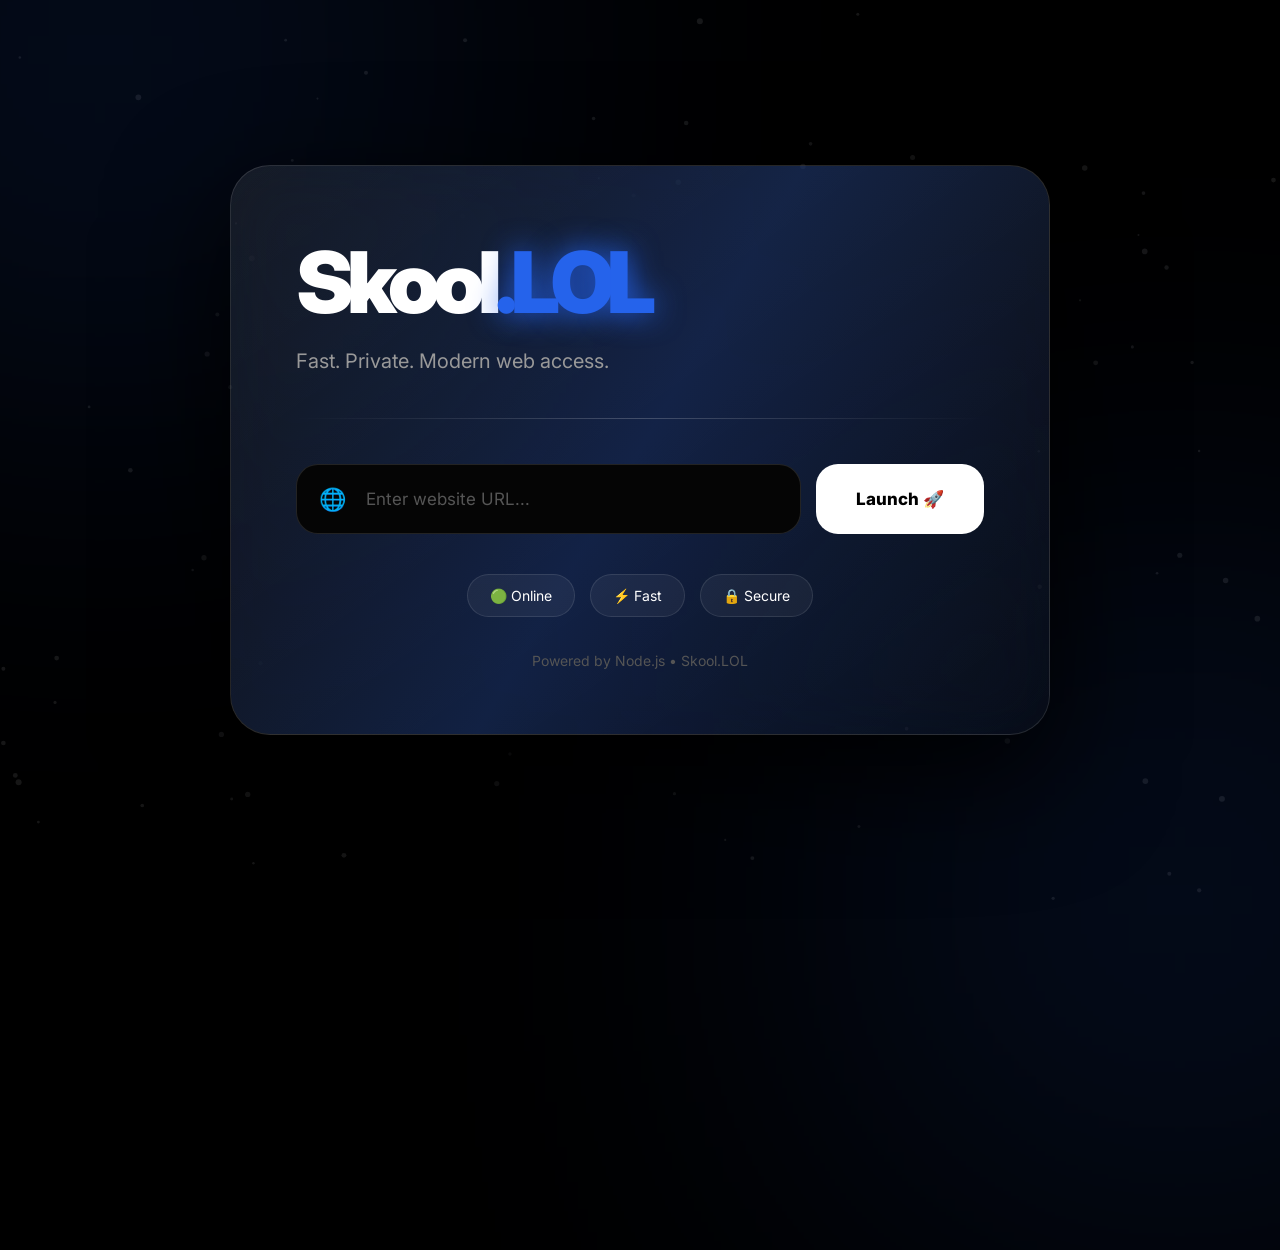
==== public/index.html @ 2834d4ee "Refactor index.html for layout and style enhancements Updated HTML structure, styles, and scripts fo" ====
<!DOCTYPE html>
<html lang="de">

<head>

<meta charset="UTF-8">
<meta name="viewport" content="width=device-width, initial-scale=1.0">

<title>Skool.LOL</title>

<link href="https://fonts.googleapis.com/css2?family=Inter:wght@400;500;600;700;800;900&display=swap" rel="stylesheet">


<style>

*{
margin:0;
padding:0;
box-sizing:border-box;
font-family:Inter,sans-serif;
}


body{

height:100vh;
overflow:hidden;

background:#000;

color:white;

display:flex;
justify-content:center;
align-items:center;

}



/* ==========================
   Loading Screen
========================== */


.loader{

position:fixed;
inset:0;

background:#000;

display:flex;
align-items:center;
justify-content:center;

z-index:100;

animation:hideLoader 1.8s forwards;

}


.loader-logo{

font-size:55px;
font-weight:900;

letter-spacing:-4px;

animation:pulse 1s infinite alternate;

}


.loader-logo span{

color:#2563eb;

}


@keyframes pulse{

from{
opacity:.5;
transform:scale(.95);
}

to{
opacity:1;
transform:scale(1);
}

}


@keyframes hideLoader{

0%,80%{
opacity:1;
}

100%{
opacity:0;
pointer-events:none;
}

}



/* ==========================
 Background
========================== */


canvas{

position:absolute;
inset:0;

opacity:.35;

}



.glow{

position:absolute;

width:700px;
height:700px;

background:#2563eb;

filter:blur(180px);

opacity:.12;

}



.glow.one{

top:-300px;
left:-250px;

}



.glow.two{

bottom:-350px;
right:-250px;

}



/* ==========================
 Card
========================== */


.wrapper{


perspective:1200px;

z-index:5;


}


.card{


width:820px;

max-width:92vw;


padding:65px;


position:relative;


background:

linear-gradient(
145deg,
rgba(255,255,255,.08),
rgba(255,255,255,.025)
);


border-radius:40px;


border:1px solid rgba(255,255,255,.12);


backdrop-filter:blur(35px);


box-shadow:

0 40px 120px rgba(0,0,0,.9);



transition:.15s;


overflow:hidden;


}



.card::before{

content:"";

position:absolute;

inset:-2px;


background:

linear-gradient(
120deg,
transparent,
#2563eb,
transparent
);


opacity:.25;

animation:borderMove 8s linear infinite;


}



.card>*{

position:relative;

z-index:2;

}



@keyframes borderMove{

0%{
transform:translateX(-50%);
}

100%{
transform:translateX(50%);
}

}



/* ==========================
 Logo
========================== */


.logo{


font-size:85px;

font-weight:900;

letter-spacing:-7px;


}


.logo span{

color:#2563eb;

text-shadow:

0 0 30px #2563eb;

}




.subtitle{


margin-top:15px;


font-size:20px;


color:#999;


}
    /* ==========================
 Divider
========================== */


.divider{

height:1px;

margin:45px 0;


background:

linear-gradient(
90deg,
transparent,
rgba(255,255,255,.2),
transparent
);

}



/* ==========================
 Input Area
========================== */


form{

display:flex;

gap:15px;

}



.input-box{


height:70px;

flex:1;


display:flex;

align-items:center;


background:#050505;


border:

1px solid rgba(255,255,255,.12);


border-radius:22px;


transition:.3s;


}



.input-box:hover{

border-color:#2563eb;

box-shadow:

0 0 30px rgba(37,99,235,.15);

}



.icon{

font-size:22px;

margin-left:22px;

}



input{


width:100%;


height:100%;


padding:0 20px;


background:none;


border:none;


outline:none;


font-size:17px;


color:white;


}



input::placeholder{

color:#555;

}





/* ==========================
 Button
========================== */


button{


height:70px;


padding:0 40px;


border-radius:22px;


border:none;


background:white;


color:black;


font-size:17px;


font-weight:800;


cursor:pointer;


position:relative;


overflow:hidden;


transition:.35s;


}



button:hover{


transform:

translateY(-5px);


background:#2563eb;


color:white;


box-shadow:

0 20px 60px rgba(37,99,235,.5);


}



button::after{


content:"";


position:absolute;


top:0;


left:-120%;


height:100%;


width:80%;


background:

linear-gradient(
120deg,
transparent,
rgba(255,255,255,.8),
transparent
);


transition:.6s;


}



button:hover::after{


left:150%;


}



/* ==========================
 Status
========================== */


.status{


display:flex;

justify-content:center;

gap:15px;

margin-top:40px;

flex-wrap:wrap;


}



.status div{


padding:12px 22px;


background:

rgba(255,255,255,.05);


border:

1px solid rgba(255,255,255,.1);


border-radius:50px;


color:#aaa;


font-size:14px;


}



.status span{


color:white;

}



/* Footer */


.footer{


text-align:center;


margin-top:35px;


color:#555;


font-size:14px;


}



/* ==========================
 Mobile
========================== */


@media(max-width:700px){


.card{

padding:40px 25px;

}



.logo{

font-size:55px;

letter-spacing:-4px;

}



form{

flex-direction:column;

}



button{

width:100%;

}


}

</style>


</head>



<body>



<div class="loader">

<div class="loader-logo">

Skool<span>.LOL</span>

</div>

</div>



<canvas id="particles"></canvas>


<div class="glow one"></div>

<div class="glow two"></div>




<div class="wrapper">


<div class="card" id="card">



<div class="logo">

Skool<span>.LOL</span>

</div>


<div class="subtitle">

Fast. Private. Modern web access.

</div>



<div class="divider"></div>




<form id="unblocker-form">


<div class="input-box">


<div class="icon">
🌐
</div>


<input

id="url"

placeholder="Enter website URL..."

autocomplete="off"

>


</div>



<button>

Launch 🚀

</button>


</form>





<div class="status">


<div>
🟢 <span>Online</span>
</div>


<div>
⚡ <span>Fast</span>
</div>


<div>
🔒 <span>Secure</span>
</div>


</div>



<div class="footer">

Powered by Node.js • Skool.LOL

</div>



</div>


</div>





<script>


/* ==========================
 Proxy
========================== */


document
.getElementById("unblocker-form")
.addEventListener("submit",e=>{


e.preventDefault();


let url=document
.getElementById("url")
.value
.trim();



if(!url)return;



if(!url.startsWith("http"))

url="https://"+url;



window.location=

location.protocol+
"//"+
location.host+
"/proxy/"+
url;



});





/* ==========================
 3D Card Motion
========================== */


const card=document.getElementById("card");


document.addEventListener("mousemove",e=>{


let x=

(e.clientX/window.innerWidth-.5)*15;


let y=

(e.clientY/window.innerHeight-.5)*15;



card.style.transform=

`
rotateY(${x}deg)
rotateX(${-y}deg)
`;



});



document.addEventListener("mouseleave",()=>{

card.style.transform="";

});





/* ==========================
 Canvas Particles
========================== */


const canvas=document
.getElementById("particles");


const ctx=canvas.getContext("2d");



let particles=[];



function resize(){

canvas.width=innerWidth;

canvas.height=innerHeight;

}



resize();


window.onresize=resize;



for(let i=0;i<90;i++){


particles.push({

x:Math.random()*canvas.width,

y:Math.random()*canvas.height,

size:Math.random()*2+1,

speed:Math.random()*.5+.1


});


}




function animate(){


ctx.clearRect(
0,
0,
canvas.width,
canvas.height
);



particles.forEach(p=>{


p.y-=p.speed;


if(p.y<0)

p.y=canvas.height;



ctx.beginPath();


ctx.arc(
p.x,
p.y,
p.size,
0,
Math.PI*2
);


ctx.fillStyle=
"rgba(255,255,255,.25)";


ctx.fill();


});



requestAnimationFrame(animate);


}


animate();


</script>


</body>

</html>
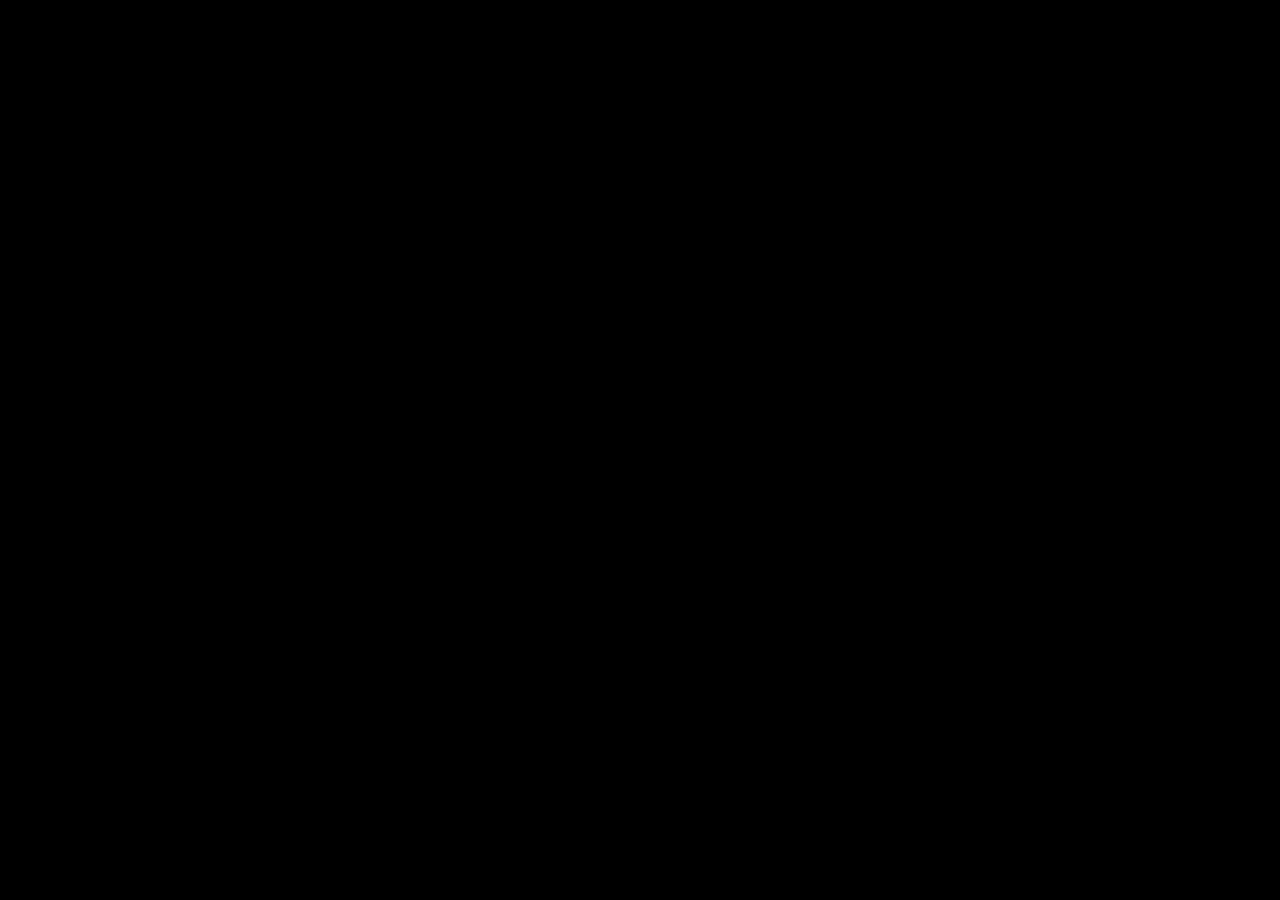
==== commit d1c331e6: "Update index.html" ====
--- a/public/index.html
+++ b/public/index.html
@@ -21,181 +21,376 @@
 }
 
 
+:root{
+
+--blue:#2563eb;
+--dark:#000;
+
+}
+
+
+
 body{
 
 height:100vh;
+
 overflow:hidden;
 
 background:#000;
 
 color:white;
 
+}
+
+
+
+/* ==========================
+   LOADER
+========================== */
+
+
+.loader{
+
+position:fixed;
+
+inset:0;
+
+background:#000;
+
 display:flex;
+
 justify-content:center;
+
 align-items:center;
 
-}
+z-index:999;
+
+
+}
+
+
+
+.loader-content{
+
+text-align:center;
+
+}
+
+
+
+.loader-logo{
+
+
+font-size:70px;
+
+font-weight:900;
+
+letter-spacing:-6px;
+
+
+animation:logoPulse 2s infinite;
+
+
+}
+
+
+
+.loader-logo span{
+
+color:var(--blue);
+
+}
+
+
+
+@keyframes logoPulse{
+
+
+0%,100%{
+
+transform:scale(1);
+
+text-shadow:0 0 20px transparent;
+
+}
+
+
+50%{
+
+transform:scale(1.05);
+
+text-shadow:0 0 60px var(--blue);
+
+}
+
+
+}
+
+
+
+.loader-ring{
+
+
+width:140px;
+
+height:140px;
+
+margin:40px auto;
+
+
+border-radius:50%;
+
+
+border:
+
+2px solid rgba(255,255,255,.1);
+
+
+
+border-top-color:var(--blue);
+
+
+
+animation:
+
+spin 1s linear infinite;
+
+
+
+}
+
+
+
+@keyframes spin{
+
+to{
+
+transform:rotate(360deg);
+
+}
+
+}
+
+
+
+.loader-text{
+
+
+color:#777;
+
+font-size:14px;
+
+letter-spacing:2px;
+
+
+}
+
+
+
+.loading-lines{
+
+
+margin-top:20px;
+
+font-size:13px;
+
+color:#555;
+
+
+}
+
+
+
+.loading-lines div{
+
+
+opacity:0;
+
+animation:
+
+showLine .4s forwards;
+
+
+}
+
+
+
+.loading-lines div:nth-child(1){
+
+animation-delay:.5s;
+
+}
+
+
+.loading-lines div:nth-child(2){
+
+animation-delay:1s;
+
+}
+
+
+.loading-lines div:nth-child(3){
+
+animation-delay:1.5s;
+
+}
+
+
+
+@keyframes showLine{
+
+to{
+
+opacity:1;
+
+}
+
+}
+
+
 
 
 
 /* ==========================
-   Loading Screen
+BACKGROUND
 ========================== */
 
 
-.loader{
+#particles{
 
 position:fixed;
+
 inset:0;
 
-background:#000;
+}
+
+
+
+.background-glow{
+
+
+position:absolute;
+
+
+width:700px;
+
+height:700px;
+
+
+border-radius:50%;
+
+
+background:var(--blue);
+
+
+filter:blur(220px);
+
+
+opacity:.12;
+
+
+}
+
+
+
+.glow-left{
+
+top:-300px;
+
+left:-300px;
+
+}
+
+
+
+.glow-right{
+
+bottom:-300px;
+
+right:-300px;
+
+}
+
+
+
+.grid{
+
+
+position:absolute;
+
+inset:0;
+
+
+background-image:
+
+linear-gradient(
+rgba(255,255,255,.025) 1px,
+transparent 1px
+),
+
+
+linear-gradient(
+90deg,
+rgba(255,255,255,.025) 1px,
+transparent 1px
+);
+
+
+
+background-size:60px 60px;
+
+
+mask-image:
+
+linear-gradient(
+transparent,
+black,
+transparent
+);
+
+
+}
+   /* ==========================
+   MAIN APP
+========================== */
+
+
+.app{
+
+position:relative;
+
+z-index:5;
+
+height:100vh;
 
 display:flex;
+
+justify-content:center;
+
 align-items:center;
-justify-content:center;
-
-z-index:100;
-
-animation:hideLoader 1.8s forwards;
-
-}
-
-
-.loader-logo{
-
-font-size:55px;
-font-weight:900;
-
-letter-spacing:-4px;
-
-animation:pulse 1s infinite alternate;
-
-}
-
-
-.loader-logo span{
-
-color:#2563eb;
-
-}
-
-
-@keyframes pulse{
-
-from{
-opacity:.5;
-transform:scale(.95);
-}
-
-to{
-opacity:1;
-transform:scale(1);
-}
-
-}
-
-
-@keyframes hideLoader{
-
-0%,80%{
-opacity:1;
-}
-
-100%{
-opacity:0;
-pointer-events:none;
-}
-
-}
-
-
-
-/* ==========================
- Background
-========================== */
-
-
-canvas{
-
-position:absolute;
-inset:0;
-
-opacity:.35;
-
-}
-
-
-
-.glow{
-
-position:absolute;
-
-width:700px;
-height:700px;
-
-background:#2563eb;
-
-filter:blur(180px);
-
-opacity:.12;
-
-}
-
-
-
-.glow.one{
-
-top:-300px;
-left:-250px;
-
-}
-
-
-
-.glow.two{
-
-bottom:-350px;
-right:-250px;
-
-}
-
-
-
-/* ==========================
- Card
-========================== */
-
-
-.wrapper{
-
 
 perspective:1200px;
 
-z-index:5;
-
-
-}
+}
+
 
 
 .card{
 
 
-width:820px;
-
-max-width:92vw;
-
-
-padding:65px;
-
-
-position:relative;
+width:850px;
+
+max-width:92%;
+
+
+padding:70px;
 
 
 background:
 
 linear-gradient(
 145deg,
-rgba(255,255,255,.08),
+rgba(255,255,255,.09),
 rgba(255,255,255,.025)
 );
 
@@ -203,7 +398,10 @@
 border-radius:40px;
 
 
-border:1px solid rgba(255,255,255,.12);
+border:
+
+1px solid rgba(255,255,255,.12);
+
 
 
 backdrop-filter:blur(35px);
@@ -211,27 +409,73 @@
 
 box-shadow:
 
-0 40px 120px rgba(0,0,0,.9);
-
-
-
-transition:.15s;
+
+0 50px 150px rgba(0,0,0,.9),
+
+
+0 0 100px rgba(37,99,235,.12);
+
+
+
+transform-style:preserve-3d;
+
+
+transition:.15s ease;
+
 
 
 overflow:hidden;
 
 
-}
-
+animation:
+
+cardShow 1s ease;
+
+
+}
+
+
+
+@keyframes cardShow{
+
+from{
+
+opacity:0;
+
+transform:
+
+translateY(40px)
+scale(.95);
+
+}
+
+to{
+
+opacity:1;
+
+transform:none;
+
+}
+
+}
+
+
+
+
+/* Animated border */
 
 
 .card::before{
 
+
 content:"";
 
+
 position:absolute;
 
+
 inset:-2px;
+
 
 
 background:
@@ -244,16 +488,42 @@
 );
 
 
+
 opacity:.25;
 
-animation:borderMove 8s linear infinite;
-
-
-}
-
-
-
-.card>*{
+
+animation:
+
+borderFlow 6s linear infinite;
+
+
+
+}
+
+
+
+@keyframes borderFlow{
+
+
+from{
+
+transform:translateX(-60%);
+
+}
+
+
+to{
+
+transform:translateX(60%);
+
+}
+
+
+}
+
+
+
+.card > *{
 
 position:relative;
 
@@ -263,45 +533,38 @@
 
 
 
-@keyframes borderMove{
-
-0%{
-transform:translateX(-50%);
-}
-
-100%{
-transform:translateX(50%);
-}
-
-}
-
-
-
-/* ==========================
- Logo
-========================== */
+
+/* LOGO */
 
 
 .logo{
 
 
-font-size:85px;
+font-size:90px;
+
 
 font-weight:900;
 
-letter-spacing:-7px;
-
-
-}
+
+letter-spacing:-8px;
+
+
+
+}
+
 
 
 .logo span{
 
+
 color:#2563eb;
 
+
 text-shadow:
 
-0 0 30px #2563eb;
+
+0 0 35px #2563eb;
+
 
 }
 
@@ -311,24 +574,27 @@
 .subtitle{
 
 
-margin-top:15px;
-
-
-font-size:20px;
-
-
-color:#999;
-
-
-}
-    /* ==========================
- Divider
-========================== */
+margin-top:20px;
+
+
+font-size:21px;
+
+
+color:#888;
+
+
+}
+
+
+
+/* Divider */
 
 
 .divider{
 
+
 height:1px;
+
 
 margin:45px 0;
 
@@ -342,29 +608,30 @@
 transparent
 );
 
-}
-
-
-
-/* ==========================
- Input Area
-========================== */
+
+}
+
+
+
+/* INPUT */
 
 
 form{
 
+
 display:flex;
 
 gap:15px;
 
-}
-
-
-
-.input-box{
-
-
-height:70px;
+
+}
+
+
+
+.input-container{
+
+
+height:75px;
 
 flex:1;
 
@@ -374,41 +641,51 @@
 align-items:center;
 
 
+
 background:#050505;
 
 
+
 border:
 
 1px solid rgba(255,255,255,.12);
 
 
-border-radius:22px;
-
-
-transition:.3s;
-
-
-}
-
-
-
-.input-box:hover{
+
+border-radius:24px;
+
+
+
+transition:.35s;
+
+
+}
+
+
+
+.input-container:focus-within{
+
 
 border-color:#2563eb;
 
+
 box-shadow:
 
-0 0 30px rgba(37,99,235,.15);
-
-}
-
-
-
-.icon{
-
-font-size:22px;
-
-margin-left:22px;
+
+0 0 35px rgba(37,99,235,.25);
+
+
+}
+
+
+
+.input-icon{
+
+
+font-size:24px;
+
+margin-left:25px;
+
 
 }
 
@@ -417,137 +694,139 @@
 input{
 
 
+height:100%;
+
+
 width:100%;
 
 
+padding:0 20px;
+
+
+
+background:none;
+
+
+border:none;
+
+
+outline:none;
+
+
+color:white;
+
+
+font-size:17px;
+
+
+}
+
+
+
+input::placeholder{
+
+color:#555;
+
+}
+
+
+
+
+
+/* BUTTON */
+
+
+button{
+
+
+height:75px;
+
+
+padding:0 45px;
+
+
+border-radius:24px;
+
+
+border:none;
+
+
+
+background:white;
+
+
+color:#000;
+
+
+font-size:17px;
+
+
+font-weight:800;
+
+
+
+cursor:pointer;
+
+
+transition:.35s;
+
+
+position:relative;
+
+
+overflow:hidden;
+
+
+}
+
+
+
+button:hover{
+
+
+background:#2563eb;
+
+
+color:white;
+
+
+transform:translateY(-5px);
+
+
+
+box-shadow:
+
+
+0 20px 60px rgba(37,99,235,.5);
+
+
+}
+
+
+
+button::before{
+
+
+content:"";
+
+
+position:absolute;
+
+
+width:100%;
+
+
 height:100%;
 
 
-padding:0 20px;
-
-
-background:none;
-
-
-border:none;
-
-
-outline:none;
-
-
-font-size:17px;
-
-
-color:white;
-
-
-}
-
-
-
-input::placeholder{
-
-color:#555;
-
-}
-
-
-
-
-
-/* ==========================
- Button
-========================== */
-
-
-button{
-
-
-height:70px;
-
-
-padding:0 40px;
-
-
-border-radius:22px;
-
-
-border:none;
-
-
-background:white;
-
-
-color:black;
-
-
-font-size:17px;
-
-
-font-weight:800;
-
-
-cursor:pointer;
-
-
-position:relative;
-
-
-overflow:hidden;
-
-
-transition:.35s;
-
-
-}
-
-
-
-button:hover{
-
-
-transform:
-
-translateY(-5px);
-
-
-background:#2563eb;
-
-
-color:white;
-
-
-box-shadow:
-
-0 20px 60px rgba(37,99,235,.5);
-
-
-}
-
-
-
-button::after{
-
-
-content:"";
-
-
-position:absolute;
+left:-120%;
 
 
 top:0;
 
 
-left:-120%;
-
-
-height:100%;
-
-
-width:80%;
-
-
 background:
+
 
 linear-gradient(
 120deg,
@@ -557,6 +836,7 @@
 );
 
 
+
 transition:.6s;
 
 
@@ -564,320 +844,268 @@
 
 
 
-button:hover::after{
-
-
-left:150%;
-
-
-}
-
+button:hover::before{
+
+
+left:120%;
+
+
+}
+
+
+
+
+
+/* STATUS */
+
+
+.status{
+
+
+display:flex;
+
+
+justify-content:center;
+
+
+gap:15px;
+
+
+margin-top:45px;
+
+
+flex-wrap:wrap;
+
+
+}
+
+
+
+.status-box{
+
+
+padding:12px 22px;
+
+
+border-radius:50px;
+
+
+background:
+
+rgba(255,255,255,.05);
+
+
+
+border:
+
+1px solid rgba(255,255,255,.1);
+
+
+
+color:#aaa;
+
+
+font-size:14px;
+
+
+animation:
+
+statusPulse 3s infinite;
+
+
+}
+
+
+
+@keyframes statusPulse{
+
+
+50%{
+
+border-color:rgba(37,99,235,.5);
+
+}
+
+
+}
+
+
+
+
+.footer{
+
+
+margin-top:40px;
+
+
+color:#555;
+
+
+font-size:14px;
+
+
+text-align:center;
+
+
+}
+
+
+
+
+@media(max-width:700px){
+
+
+.card{
+
+padding:40px 25px;
+
+}
+
+
+.logo{
+
+font-size:55px;
+
+letter-spacing:-4px;
+
+}
+
+
+
+form{
+
+flex-direction:column;
+
+}
+
+
+
+button{
+
+width:100%;
+
+}
+
+
+}
+   <script>
 
 
 /* ==========================
- Status
+   LOADER SYSTEM
 ========================== */
 
 
-.status{
-
-
-display:flex;
-
-justify-content:center;
-
-gap:15px;
-
-margin-top:40px;
-
-flex-wrap:wrap;
-
-
-}
-
-
-
-.status div{
-
-
-padding:12px 22px;
-
-
-background:
-
-rgba(255,255,255,.05);
-
-
-border:
-
-1px solid rgba(255,255,255,.1);
-
-
-border-radius:50px;
-
-
-color:#aaa;
-
-
-font-size:14px;
-
-
-}
-
-
-
-.status span{
-
-
-color:white;
-
-}
-
-
-
-/* Footer */
-
-
-.footer{
-
-
-text-align:center;
-
-
-margin-top:35px;
-
-
-color:#555;
-
-
-font-size:14px;
-
-
-}
+window.addEventListener("load",()=>{
+
+
+setTimeout(()=>{
+
+
+document.querySelector(".loader").style.opacity="0";
+
+
+setTimeout(()=>{
+
+document.querySelector(".loader").remove();
+
+},800);
+
+
+
+},2500);
+
+
+
+});
+
+
 
 
 
 /* ==========================
- Mobile
+   MOUSE LIGHT
 ========================== */
 
 
-@media(max-width:700px){
-
-
-.card{
-
-padding:40px 25px;
-
-}
-
-
-
-.logo{
-
-font-size:55px;
-
-letter-spacing:-4px;
-
-}
-
-
-
-form{
-
-flex-direction:column;
-
-}
-
-
-
-button{
-
-width:100%;
-
-}
-
-
-}
-
-</style>
-
-
-</head>
-
-
-
-<body>
-
-
-
-<div class="loader">
-
-<div class="loader-logo">
-
-Skool<span>.LOL</span>
-
-</div>
-
-</div>
-
-
-
-<canvas id="particles"></canvas>
-
-
-<div class="glow one"></div>
-
-<div class="glow two"></div>
-
-
-
-
-<div class="wrapper">
-
-
-<div class="card" id="card">
-
-
-
-<div class="logo">
-
-Skool<span>.LOL</span>
-
-</div>
-
-
-<div class="subtitle">
-
-Fast. Private. Modern web access.
-
-</div>
-
-
-
-<div class="divider"></div>
-
-
-
-
-<form id="unblocker-form">
-
-
-<div class="input-box">
-
-
-<div class="icon">
-🌐
-</div>
-
-
-<input
-
-id="url"
-
-placeholder="Enter website URL..."
-
-autocomplete="off"
-
->
-
-
-</div>
-
-
-
-<button>
-
-Launch 🚀
-
-</button>
-
-
-</form>
-
-
-
-
-
-<div class="status">
-
-
-<div>
-🟢 <span>Online</span>
-</div>
-
-
-<div>
-⚡ <span>Fast</span>
-</div>
-
-
-<div>
-🔒 <span>Secure</span>
-</div>
-
-
-</div>
-
-
-
-<div class="footer">
-
-Powered by Node.js • Skool.LOL
-
-</div>
-
-
-
-</div>
-
-
-</div>
-
-
-
-
-
-<script>
+const mouseGlow=document.createElement("div");
+
+
+mouseGlow.style.position="fixed";
+
+mouseGlow.style.width="300px";
+
+mouseGlow.style.height="300px";
+
+mouseGlow.style.borderRadius="50%";
+
+mouseGlow.style.pointerEvents="none";
+
+mouseGlow.style.background="#2563eb";
+
+mouseGlow.style.opacity=".08";
+
+mouseGlow.style.filter="blur(100px)";
+
+mouseGlow.style.zIndex="1";
+
+
+
+document.body.appendChild(mouseGlow);
+
+
+
+document.addEventListener("mousemove",(e)=>{
+
+
+mouseGlow.style.left=
+
+e.clientX-150+"px";
+
+
+mouseGlow.style.top=
+
+e.clientY-150+"px";
+
+
+});
+
+
+
 
 
 /* ==========================
- Proxy
+   3D CARD EFFECT
 ========================== */
 
 
-document
-.getElementById("unblocker-form")
-.addEventListener("submit",e=>{
-
-
-e.preventDefault();
-
-
-let url=document
-.getElementById("url")
-.value
-.trim();
-
-
-
-if(!url)return;
-
-
-
-if(!url.startsWith("http"))
-
-url="https://"+url;
-
-
-
-window.location=
-
-location.protocol+
-"//"+
-location.host+
-"/proxy/"+
-url;
+const card=document.querySelector(".card");
+
+
+
+document.addEventListener("mousemove",(e)=>{
+
+
+let x=
+
+(e.clientX/window.innerWidth-.5)*15;
+
+
+let y=
+
+(e.clientY/window.innerHeight-.5)*15;
+
+
+
+card.style.transform=
+
+`
+
+rotateX(${-y}deg)
+
+rotateY(${x}deg)
+
+`;
 
 
 
@@ -885,61 +1113,26 @@
 
 
 
+document.addEventListener("mouseleave",()=>{
+
+
+card.style.transform="";
+
+
+});
+
+
+
+
+
 
 
 /* ==========================
- 3D Card Motion
+   CANVAS PARTICLES
 ========================== */
 
 
-const card=document.getElementById("card");
-
-
-document.addEventListener("mousemove",e=>{
-
-
-let x=
-
-(e.clientX/window.innerWidth-.5)*15;
-
-
-let y=
-
-(e.clientY/window.innerHeight-.5)*15;
-
-
-
-card.style.transform=
-
-`
-rotateY(${x}deg)
-rotateX(${-y}deg)
-`;
-
-
-
-});
-
-
-
-document.addEventListener("mouseleave",()=>{
-
-card.style.transform="";
-
-});
-
-
-
-
-
-/* ==========================
- Canvas Particles
-========================== */
-
-
-const canvas=document
-.getElementById("particles");
-
+const canvas=document.getElementById("particles");
 
 const ctx=canvas.getContext("2d");
 
@@ -951,9 +1144,11 @@
 
 function resize(){
 
-canvas.width=innerWidth;
-
-canvas.height=innerHeight;
+
+canvas.width=window.innerWidth;
+
+canvas.height=window.innerHeight;
+
 
 }
 
@@ -962,33 +1157,101 @@
 resize();
 
 
-window.onresize=resize;
-
-
-
-for(let i=0;i<90;i++){
-
-
-particles.push({
-
-x:Math.random()*canvas.width,
-
-y:Math.random()*canvas.height,
-
-size:Math.random()*2+1,
-
-speed:Math.random()*.5+.1
-
-
-});
-
-
-}
-
-
-
-
-function animate(){
+window.addEventListener(
+"resize",
+resize
+);
+
+
+
+
+class Particle{
+
+
+constructor(){
+
+
+this.x=Math.random()*canvas.width;
+
+this.y=Math.random()*canvas.height;
+
+
+this.size=Math.random()*2+0.5;
+
+
+this.speed=Math.random()*0.5+0.1;
+
+
+
+}
+
+
+update(){
+
+
+this.y-=this.speed;
+
+
+
+if(this.y<0){
+
+
+this.y=canvas.height;
+
+
+this.x=Math.random()*canvas.width;
+
+
+}
+
+
+}
+
+
+
+draw(){
+
+
+ctx.beginPath();
+
+
+ctx.arc(
+this.x,
+this.y,
+this.size,
+0,
+Math.PI*2
+);
+
+
+ctx.fillStyle=
+"rgba(255,255,255,.25)";
+
+
+ctx.fill();
+
+
+
+}
+
+
+}
+
+
+
+for(let i=0;i<150;i++){
+
+particles.push(
+new Particle()
+);
+
+}
+
+
+
+
+
+function particleLoop(){
 
 
 ctx.clearRect(
@@ -1003,45 +1266,129 @@
 particles.forEach(p=>{
 
 
-p.y-=p.speed;
-
-
-if(p.y<0)
-
-p.y=canvas.height;
-
-
-
-ctx.beginPath();
-
-
-ctx.arc(
-p.x,
-p.y,
-p.size,
-0,
-Math.PI*2
+p.update();
+
+p.draw();
+
+
+
+});
+
+
+
+requestAnimationFrame(
+particleLoop
 );
 
 
-ctx.fillStyle=
-"rgba(255,255,255,.25)";
-
-
-ctx.fill();
-
-
-});
-
-
-
-requestAnimationFrame(animate);
-
-
-}
-
-
-animate();
+}
+
+
+particleLoop();
+
+
+
+
+
+
+
+/* ==========================
+   PROXY LAUNCH
+========================== */
+
+
+const form=document
+.getElementById(
+"unblocker-form"
+);
+
+
+
+form.addEventListener(
+"submit",
+(e)=>{
+
+
+e.preventDefault();
+
+
+
+let url=document
+.getElementById("url")
+.value
+.trim();
+
+
+
+if(!url)
+return;
+
+
+
+
+if(!url.startsWith("http"))
+
+url="https://"+url;
+
+
+
+
+
+const button=
+form.querySelector("button");
+
+
+
+button.innerHTML=
+"Connecting... ⚡";
+
+
+
+button.disabled=true;
+
+
+
+
+setTimeout(()=>{
+
+
+button.innerHTML=
+"Launching 🚀";
+
+
+
+},900);
+
+
+
+
+
+setTimeout(()=>{
+
+
+window.location=
+
+location.protocol+
+
+"//"+
+
+location.host+
+
+"/proxy/"+
+url;
+
+
+
+},1600);
+
+
+
+}
+
+);
+
+
+
 
 
 </script>
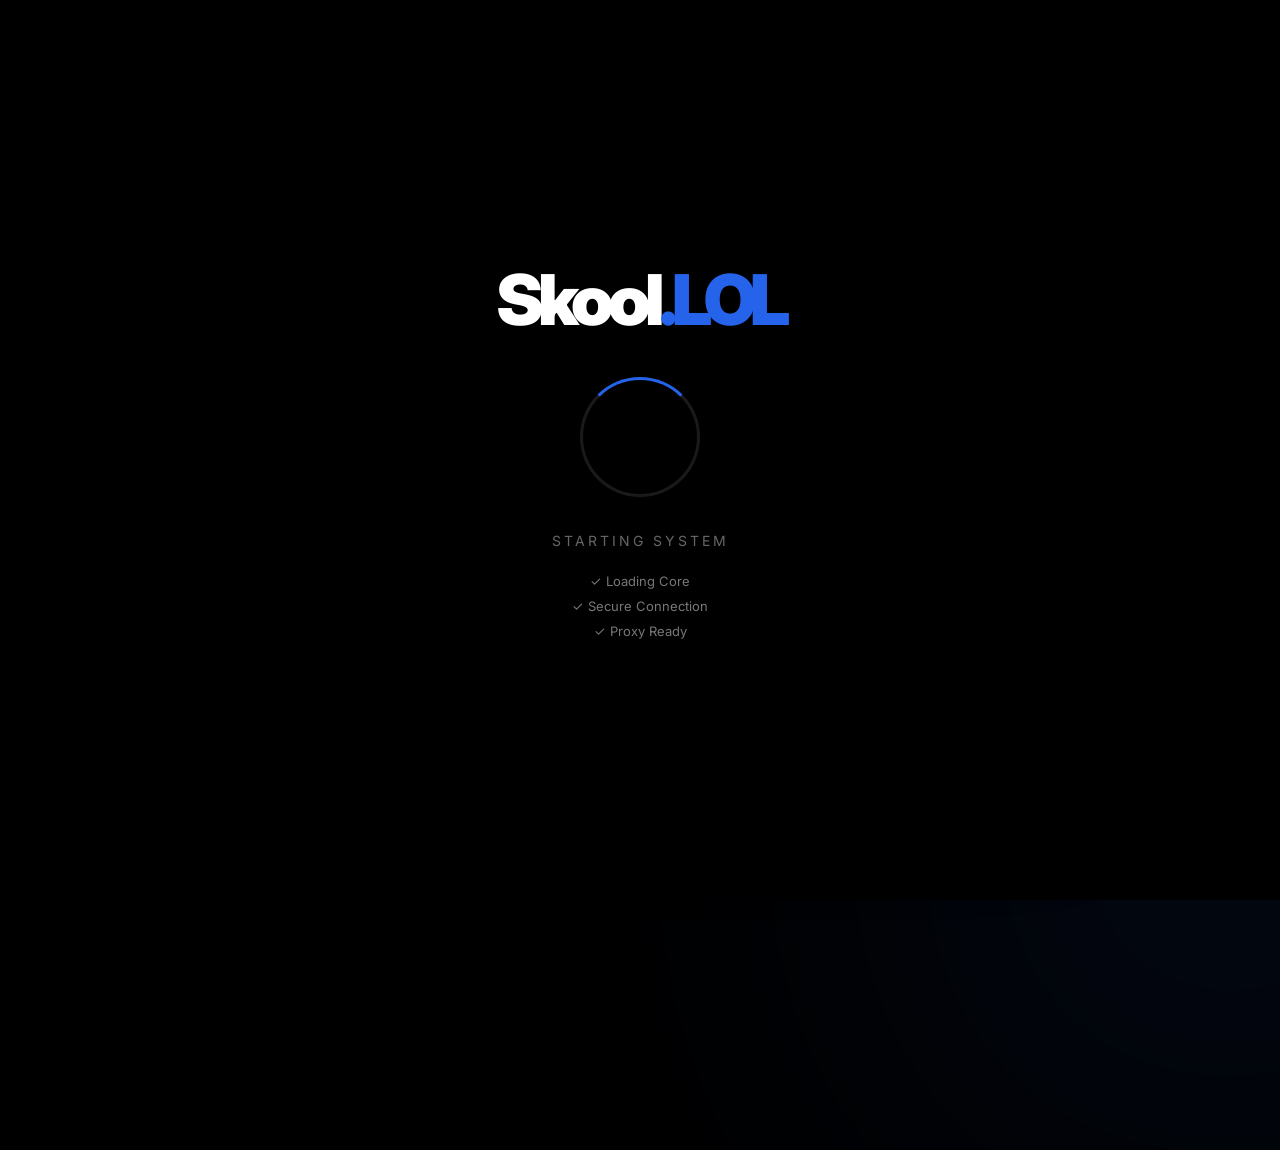
==== commit 4b1be09a: "Refactor styles and loader animations in index.html Refactor styles and animations for loader and ap" ====
--- a/public/index.html
+++ b/public/index.html
@@ -17,23 +17,18 @@
 margin:0;
 padding:0;
 box-sizing:border-box;
-font-family:Inter,sans-serif;
+font-family:Inter,Arial,sans-serif;
 }
 
 
 :root{
-
 --blue:#2563eb;
---dark:#000;
-
-}
-
+}
 
 
 body{
 
 height:100vh;
-
 overflow:hidden;
 
 background:#000;
@@ -43,56 +38,47 @@
 }
 
 
-
-/* ==========================
-   LOADER
-========================== */
+/* ==================
+LOADER
+================== */
 
 
 .loader{
 
 position:fixed;
-
 inset:0;
 
 background:#000;
 
 display:flex;
-
+align-items:center;
 justify-content:center;
 
-align-items:center;
-
-z-index:999;
-
-
-}
-
-
-
-.loader-content{
+z-index:9999;
+
+transition:opacity .8s ease;
+
+}
+
+
+.loader-box{
 
 text-align:center;
 
 }
 
 
-
 .loader-logo{
 
-
 font-size:70px;
 
 font-weight:900;
 
 letter-spacing:-6px;
 
-
-animation:logoPulse 2s infinite;
-
-
-}
-
+animation:pulse 1.5s infinite;
+
+}
 
 
 .loader-logo span{
@@ -102,224 +88,166 @@
 }
 
 
-
-@keyframes logoPulse{
-
-
-0%,100%{
-
-transform:scale(1);
-
-text-shadow:0 0 20px transparent;
-
-}
-
+.loader-ring{
+
+width:120px;
+height:120px;
+
+border-radius:50%;
+
+border:3px solid rgba(255,255,255,.1);
+
+border-top-color:var(--blue);
+
+margin:35px auto;
+
+animation:spin 1s linear infinite;
+
+}
+
+
+.loader-text{
+
+font-size:14px;
+
+color:#666;
+
+letter-spacing:3px;
+
+}
+
+
+
+.boot{
+
+margin-top:20px;
+
+font-size:13px;
+
+color:#444;
+
+line-height:25px;
+
+}
+
+
+.boot div{
+
+opacity:0;
+
+animation:boot .5s forwards;
+
+}
+
+
+.boot div:nth-child(1){
+animation-delay:.5s;
+}
+
+
+.boot div:nth-child(2){
+animation-delay:1s;
+}
+
+
+.boot div:nth-child(3){
+animation-delay:1.5s;
+}
+
+
+
+@keyframes boot{
+
+to{
+opacity:1;
+color:#777;
+}
+
+}
+
+
+
+@keyframes pulse{
 
 50%{
-
-transform:scale(1.05);
-
-text-shadow:0 0 60px var(--blue);
-
-}
-
-
-}
-
-
-
-.loader-ring{
-
-
-width:140px;
-
-height:140px;
-
-margin:40px auto;
-
+transform:scale(1.06);
+}
+
+}
+
+
+@keyframes spin{
+
+100%{
+transform:rotate(360deg);
+}
+
+}
+
+
+
+
+
+/* ==================
+BACKGROUND
+================== */
+
+
+#particles{
+
+position:fixed;
+
+inset:0;
+
+z-index:0;
+
+}
+
+
+
+.glow{
+
+position:absolute;
+
+width:600px;
+
+height:600px;
 
 border-radius:50%;
 
-
-border:
-
-2px solid rgba(255,255,255,.1);
-
-
-
-border-top-color:var(--blue);
-
-
-
-animation:
-
-spin 1s linear infinite;
-
-
-
-}
-
-
-
-@keyframes spin{
-
-to{
-
-transform:rotate(360deg);
-
-}
-
-}
-
-
-
-.loader-text{
-
-
-color:#777;
-
-font-size:14px;
-
-letter-spacing:2px;
-
-
-}
-
-
-
-.loading-lines{
-
-
-margin-top:20px;
-
-font-size:13px;
-
-color:#555;
-
-
-}
-
-
-
-.loading-lines div{
-
-
-opacity:0;
-
-animation:
-
-showLine .4s forwards;
-
-
-}
-
-
-
-.loading-lines div:nth-child(1){
-
-animation-delay:.5s;
-
-}
-
-
-.loading-lines div:nth-child(2){
-
-animation-delay:1s;
-
-}
-
-
-.loading-lines div:nth-child(3){
-
-animation-delay:1.5s;
-
-}
-
-
-
-@keyframes showLine{
-
-to{
-
-opacity:1;
-
-}
-
-}
-
-
-
-
-
-/* ==========================
-BACKGROUND
-========================== */
-
-
-#particles{
-
-position:fixed;
+background:#2563eb;
+
+filter:blur(200px);
+
+opacity:.12;
+
+}
+
+
+.glow.one{
+
+top:-250px;
+
+left:-250px;
+
+}
+
+
+.glow.two{
+
+bottom:-250px;
+
+right:-250px;
+
+}
+
+
+
+.grid{
+
+position:absolute;
 
 inset:0;
-
-}
-
-
-
-.background-glow{
-
-
-position:absolute;
-
-
-width:700px;
-
-height:700px;
-
-
-border-radius:50%;
-
-
-background:var(--blue);
-
-
-filter:blur(220px);
-
-
-opacity:.12;
-
-
-}
-
-
-
-.glow-left{
-
-top:-300px;
-
-left:-300px;
-
-}
-
-
-
-.glow-right{
-
-bottom:-300px;
-
-right:-300px;
-
-}
-
-
-
-.grid{
-
-
-position:absolute;
-
-inset:0;
-
 
 background-image:
 
@@ -327,7 +255,6 @@
 rgba(255,255,255,.025) 1px,
 transparent 1px
 ),
-
 
 linear-gradient(
 90deg,
@@ -336,38 +263,36 @@
 );
 
 
-
 background-size:60px 60px;
 
-
-mask-image:
-
-linear-gradient(
+mask-image:linear-gradient(
 transparent,
 black,
 transparent
 );
 
-
-}
-   /* ==========================
-   MAIN APP
-========================== */
+}
+
+
+
+/* ==================
+MAIN
+================== */
 
 
 .app{
 
+height:100vh;
+
+display:flex;
+
+align-items:center;
+
+justify-content:center;
+
 position:relative;
 
-z-index:5;
-
-height:100vh;
-
-display:flex;
-
-justify-content:center;
-
-align-items:center;
+z-index:2;
 
 perspective:1200px;
 
@@ -383,7 +308,7 @@
 max-width:92%;
 
 
-padding:70px;
+padding:65px;
 
 
 background:
@@ -391,61 +316,45 @@
 linear-gradient(
 145deg,
 rgba(255,255,255,.09),
-rgba(255,255,255,.025)
+rgba(255,255,255,.03)
 );
 
 
+border:
+
+1px solid rgba(255,255,255,.12);
+
+
 border-radius:40px;
 
 
-border:
-
-1px solid rgba(255,255,255,.12);
-
-
-
-backdrop-filter:blur(35px);
+backdrop-filter:blur(30px);
 
 
 box-shadow:
 
-
-0 50px 150px rgba(0,0,0,.9),
-
-
-0 0 100px rgba(37,99,235,.12);
-
-
-
-transform-style:preserve-3d;
-
-
-transition:.15s ease;
-
+0 50px 120px rgba(0,0,0,.9);
+
+
+transition:.15s;
+
+
+animation:show 1s ease;
 
 
 overflow:hidden;
 
-
-animation:
-
-cardShow 1s ease;
-
-
-}
-
-
-
-@keyframes cardShow{
+}
+
+
+
+@keyframes show{
 
 from{
 
 opacity:0;
 
-transform:
-
-translateY(40px)
-scale(.95);
+transform:translateY(40px);
 
 }
 
@@ -453,29 +362,21 @@
 
 opacity:1;
 
-transform:none;
-
-}
-
-}
-
-
-
-
-/* Animated border */
+}
+
+}
+   /* ==================
+CARD CONTENT
+================== */
 
 
 .card::before{
 
-
 content:"";
 
-
 position:absolute;
 
-
 inset:-2px;
-
 
 
 background:
@@ -488,36 +389,24 @@
 );
 
 
-
 opacity:.25;
 
 
-animation:
-
-borderFlow 6s linear infinite;
-
-
-
-}
-
-
-
-@keyframes borderFlow{
-
+animation:borderMove 8s linear infinite;
+
+}
+
+
+
+@keyframes borderMove{
 
 from{
-
-transform:translateX(-60%);
-
-}
-
+transform:translateX(-70%);
+}
 
 to{
-
-transform:translateX(60%);
-
-}
-
+transform:translateX(70%);
+}
 
 }
 
@@ -533,70 +422,50 @@
 
 
 
-
 /* LOGO */
 
 
 .logo{
 
-
-font-size:90px;
-
+font-size:85px;
 
 font-weight:900;
 
-
-letter-spacing:-8px;
-
-
-
-}
-
+letter-spacing:-7px;
+
+}
 
 
 .logo span{
 
-
-color:#2563eb;
-
+color:var(--blue);
 
 text-shadow:
 
-
-0 0 35px #2563eb;
-
-
-}
-
+0 0 35px var(--blue);
+
+}
 
 
 
 .subtitle{
 
-
-margin-top:20px;
-
-
-font-size:21px;
-
+margin-top:15px;
+
+font-size:20px;
 
 color:#888;
 
-
-}
-
-
-
-/* Divider */
+}
+
+
 
 
 .divider{
 
-
 height:1px;
 
-
-margin:45px 0;
+margin:40px 0;
 
 
 background:
@@ -608,72 +477,59 @@
 transparent
 );
 
-
-}
-
-
-
-/* INPUT */
+}
+
+
+
+
+/* FORM */
 
 
 form{
 
-
 display:flex;
 
 gap:15px;
 
-
-}
-
-
-
-.input-container{
-
-
-height:75px;
+}
+
+
+
+.input-box{
+
+
+height:70px;
 
 flex:1;
 
-
 display:flex;
 
 align-items:center;
 
 
-
 background:#050505;
 
 
-
 border:
 
 1px solid rgba(255,255,255,.12);
 
 
 
-border-radius:24px;
-
-
-
-transition:.35s;
-
-
-}
-
-
-
-.input-container:focus-within{
-
-
-border-color:#2563eb;
-
+border-radius:22px;
+
+
+}
+
+
+
+.input-box:focus-within{
+
+border-color:var(--blue);
 
 box-shadow:
 
-
-0 0 35px rgba(37,99,235,.25);
-
+0 0 30px rgba(37,99,235,.25);
 
 }
 
@@ -681,11 +537,9 @@
 
 .input-icon{
 
-
-font-size:24px;
-
-margin-left:25px;
-
+font-size:22px;
+
+margin-left:20px;
 
 }
 
@@ -694,328 +548,398 @@
 input{
 
 
+width:100%;
+
+
 height:100%;
 
 
+padding:0 20px;
+
+
+background:none;
+
+
+border:none;
+
+
+outline:none;
+
+
+color:white;
+
+
+font-size:16px;
+
+}
+
+
+
+
+button{
+
+
+height:70px;
+
+
+padding:0 40px;
+
+
+border-radius:22px;
+
+
+border:none;
+
+
+background:white;
+
+
+color:black;
+
+
+font-size:16px;
+
+
+font-weight:800;
+
+
+cursor:pointer;
+
+
+transition:.3s;
+
+
+}
+
+
+
+button:hover{
+
+background:var(--blue);
+
+color:white;
+
+transform:translateY(-5px);
+
+
+box-shadow:
+
+0 20px 50px rgba(37,99,235,.4);
+
+}
+
+
+
+
+
+.status{
+
+display:flex;
+
+justify-content:center;
+
+gap:15px;
+
+margin-top:35px;
+
+flex-wrap:wrap;
+
+}
+
+
+
+.status div{
+
+
+padding:10px 20px;
+
+
+border-radius:999px;
+
+
+background:rgba(255,255,255,.05);
+
+
+border:1px solid rgba(255,255,255,.1);
+
+
+color:#888;
+
+
+font-size:14px;
+
+}
+
+
+
+
+.footer{
+
+text-align:center;
+
+margin-top:35px;
+
+color:#555;
+
+font-size:13px;
+
+}
+
+
+
+
+
+@media(max-width:700px){
+
+.card{
+
+padding:35px 25px;
+
+}
+
+
+.logo{
+
+font-size:50px;
+
+}
+
+
+form{
+
+flex-direction:column;
+
+}
+
+
+button{
+
 width:100%;
 
-
-padding:0 20px;
-
-
-
-background:none;
-
-
-border:none;
-
-
-outline:none;
-
-
-color:white;
-
-
-font-size:17px;
-
-
-}
-
-
-
-input::placeholder{
-
-color:#555;
-
-}
-
-
-
-
-
-/* BUTTON */
-
-
-button{
-
-
-height:75px;
-
-
-padding:0 45px;
-
-
-border-radius:24px;
-
-
-border:none;
-
-
-
-background:white;
-
-
-color:#000;
-
-
-font-size:17px;
-
-
-font-weight:800;
-
-
-
-cursor:pointer;
-
-
-transition:.35s;
-
-
-position:relative;
-
-
-overflow:hidden;
-
-
-}
-
-
-
-button:hover{
-
-
-background:#2563eb;
-
-
-color:white;
-
-
-transform:translateY(-5px);
-
-
-
-box-shadow:
-
-
-0 20px 60px rgba(37,99,235,.5);
-
-
-}
-
-
-
-button::before{
-
-
-content:"";
-
-
-position:absolute;
-
-
-width:100%;
-
-
-height:100%;
-
-
-left:-120%;
-
-
-top:0;
-
-
-background:
-
-
-linear-gradient(
-120deg,
-transparent,
-rgba(255,255,255,.8),
-transparent
-);
-
-
-
-transition:.6s;
-
-
-}
-
-
-
-button:hover::before{
-
-
-left:120%;
-
-
-}
-
-
-
-
-
-/* STATUS */
-
-
-.status{
-
-
-display:flex;
-
-
-justify-content:center;
-
-
-gap:15px;
-
-
-margin-top:45px;
-
-
-flex-wrap:wrap;
-
-
-}
-
-
-
-.status-box{
-
-
-padding:12px 22px;
-
-
-border-radius:50px;
-
-
-background:
-
-rgba(255,255,255,.05);
-
-
-
-border:
-
-1px solid rgba(255,255,255,.1);
-
-
-
-color:#aaa;
-
-
-font-size:14px;
-
-
-animation:
-
-statusPulse 3s infinite;
-
-
-}
-
-
-
-@keyframes statusPulse{
-
-
-50%{
-
-border-color:rgba(37,99,235,.5);
-
-}
-
-
-}
-
-
-
-
-.footer{
-
-
-margin-top:40px;
-
-
-color:#555;
-
-
-font-size:14px;
-
-
-text-align:center;
-
-
-}
-
-
-
-
-@media(max-width:700px){
-
-
-.card{
-
-padding:40px 25px;
-
-}
-
-
-.logo{
-
-font-size:55px;
-
-letter-spacing:-4px;
-
-}
-
-
-
-form{
-
-flex-direction:column;
-
-}
-
-
-
-button{
-
-width:100%;
-
-}
-
-
-}
-   <script>
-
-
-/* ==========================
-   LOADER SYSTEM
-========================== */
-
-
-window.addEventListener("load",()=>{
+}
+
+}
+
+</style>
+
+</head>
+
+
+
+<body>
+
+
+<div class="loader" id="loader">
+
+<div class="loader-box">
+
+<div class="loader-logo">
+
+Skool<span>.LOL</span>
+
+</div>
+
+
+<div class="loader-ring"></div>
+
+
+<div class="loader-text">
+
+STARTING SYSTEM
+
+</div>
+
+
+<div class="boot">
+
+<div>✓ Loading Core</div>
+
+<div>✓ Secure Connection</div>
+
+<div>✓ Proxy Ready</div>
+
+</div>
+
+
+</div>
+
+</div>
+
+
+
+
+<canvas id="particles"></canvas>
+
+
+<div class="glow one"></div>
+
+<div class="glow two"></div>
+
+
+<div class="grid"></div>
+
+
+
+<div class="app">
+
+
+<div class="card" id="card">
+
+
+<div class="logo">
+
+Skool<span>.LOL</span>
+
+</div>
+
+
+<div class="subtitle">
+
+Fast. Private. Modern Web Proxy.
+
+</div>
+
+
+
+<div class="divider"></div>
+
+
+
+
+<form id="proxy">
+
+
+<div class="input-box">
+
+
+<div class="input-icon">
+
+🌐
+
+</div>
+
+
+<input
+
+id="url"
+
+placeholder="https://example.com"
+
+autocomplete="off"
+
+>
+
+
+</div>
+
+
+
+<button>
+
+Launch 🚀
+
+</button>
+
+
+
+</form>
+
+
+
+
+<div class="status">
+
+
+<div>🟢 Online</div>
+
+<div>⚡ Fast</div>
+
+<div>🔒 Secure</div>
+
+
+</div>
+
+
+
+
+<div class="footer">
+
+Powered by Node.js • Skool.LOL
+
+</div>
+
+
+
+</div>
+
+</div>
+
+
+
+
+<script>
+
+
+/* Loader */
+
+
+window.onload=()=>{
 
 
 setTimeout(()=>{
 
 
-document.querySelector(".loader").style.opacity="0";
+document
+.getElementById("loader")
+.style.opacity="0";
+
 
 
 setTimeout(()=>{
 
-document.querySelector(".loader").remove();
+
+document
+.getElementById("loader")
+.remove();
+
+
 
 },800);
 
 
 
-},2500);
-
-
+},2600);
+
+
+
+};
+
+
+
+
+
+/* 3D Card */
+
+
+const card=document.getElementById("card");
+
+
+
+document.addEventListener("mousemove",e=>{
+
+
+let x=(e.clientX/innerWidth-.5)*12;
+
+let y=(e.clientY/innerHeight-.5)*12;
+
+
+
+card.style.transform=
+
+`
+rotateY(${x}deg)
+rotateX(${-y}deg)
+`;
 
 });
 
@@ -1023,290 +947,117 @@
 
 
 
-/* ==========================
-   MOUSE LIGHT
-========================== */
-
-
-const mouseGlow=document.createElement("div");
-
-
-mouseGlow.style.position="fixed";
-
-mouseGlow.style.width="300px";
-
-mouseGlow.style.height="300px";
-
-mouseGlow.style.borderRadius="50%";
-
-mouseGlow.style.pointerEvents="none";
-
-mouseGlow.style.background="#2563eb";
-
-mouseGlow.style.opacity=".08";
-
-mouseGlow.style.filter="blur(100px)";
-
-mouseGlow.style.zIndex="1";
-
-
-
-document.body.appendChild(mouseGlow);
-
-
-
-document.addEventListener("mousemove",(e)=>{
-
-
-mouseGlow.style.left=
-
-e.clientX-150+"px";
-
-
-mouseGlow.style.top=
-
-e.clientY-150+"px";
-
+
+
+/* Particles */
+
+
+const canvas=document.getElementById("particles");
+
+const ctx=canvas.getContext("2d");
+
+
+function resize(){
+
+canvas.width=innerWidth;
+
+canvas.height=innerHeight;
+
+}
+
+
+resize();
+
+window.onresize=resize;
+
+
+
+let dots=[];
+
+
+
+for(let i=0;i<120;i++){
+
+dots.push({
+
+x:Math.random()*canvas.width,
+
+y:Math.random()*canvas.height,
+
+s:Math.random()*2+1,
+
+v:Math.random()*.5+.1
 
 });
 
-
-
-
-
-/* ==========================
-   3D CARD EFFECT
-========================== */
-
-
-const card=document.querySelector(".card");
-
-
-
-document.addEventListener("mousemove",(e)=>{
-
-
-let x=
-
-(e.clientX/window.innerWidth-.5)*15;
-
-
-let y=
-
-(e.clientY/window.innerHeight-.5)*15;
-
-
-
-card.style.transform=
-
-`
-
-rotateX(${-y}deg)
-
-rotateY(${x}deg)
-
-`;
-
-
-
-});
-
-
-
-document.addEventListener("mouseleave",()=>{
-
-
-card.style.transform="";
-
-
-});
-
-
-
-
-
-
-
-/* ==========================
-   CANVAS PARTICLES
-========================== */
-
-
-const canvas=document.getElementById("particles");
-
-const ctx=canvas.getContext("2d");
-
-
-
-let particles=[];
-
-
-
-function resize(){
-
-
-canvas.width=window.innerWidth;
-
-canvas.height=window.innerHeight;
-
-
-}
-
-
-
-resize();
-
-
-window.addEventListener(
-"resize",
-resize
-);
-
-
-
-
-class Particle{
-
-
-constructor(){
-
-
-this.x=Math.random()*canvas.width;
-
-this.y=Math.random()*canvas.height;
-
-
-this.size=Math.random()*2+0.5;
-
-
-this.speed=Math.random()*0.5+0.1;
-
-
-
-}
-
-
-update(){
-
-
-this.y-=this.speed;
-
-
-
-if(this.y<0){
-
-
-this.y=canvas.height;
-
-
-this.x=Math.random()*canvas.width;
-
-
-}
-
-
-}
-
-
-
-draw(){
+}
+
+
+
+
+function draw(){
+
+
+ctx.clearRect(0,0,canvas.width,canvas.height);
+
+
+
+dots.forEach(d=>{
+
+
+d.y-=d.v;
+
+
+if(d.y<0){
+
+d.y=canvas.height;
+
+}
+
 
 
 ctx.beginPath();
 
 
 ctx.arc(
-this.x,
-this.y,
-this.size,
+d.x,
+d.y,
+d.s,
 0,
 Math.PI*2
 );
 
 
-ctx.fillStyle=
-"rgba(255,255,255,.25)";
+
+ctx.fillStyle="rgba(255,255,255,.25)";
 
 
 ctx.fill();
 
 
 
-}
-
-
-}
-
-
-
-for(let i=0;i<150;i++){
-
-particles.push(
-new Particle()
-);
-
-}
-
-
-
-
-
-function particleLoop(){
-
-
-ctx.clearRect(
-0,
-0,
-canvas.width,
-canvas.height
-);
-
-
-
-particles.forEach(p=>{
-
-
-p.update();
-
-p.draw();
-
-
-
 });
 
 
 
-requestAnimationFrame(
-particleLoop
-);
-
-
-}
-
-
-particleLoop();
-
-
-
-
-
-
-
-/* ==========================
-   PROXY LAUNCH
-========================== */
-
-
-const form=document
-.getElementById(
-"unblocker-form"
-);
-
-
-
-form.addEventListener(
-"submit",
-(e)=>{
+requestAnimationFrame(draw);
+
+
+}
+
+
+draw();
+
+
+
+
+
+/* Proxy */
+
+
+document
+.getElementById("proxy")
+.addEventListener("submit",e=>{
 
 
 e.preventDefault();
@@ -1320,9 +1071,7 @@
 
 
 
-if(!url)
-return;
-
+if(!url)return;
 
 
 
@@ -1330,40 +1079,6 @@
 
 url="https://"+url;
 
-
-
-
-
-const button=
-form.querySelector("button");
-
-
-
-button.innerHTML=
-"Connecting... ⚡";
-
-
-
-button.disabled=true;
-
-
-
-
-setTimeout(()=>{
-
-
-button.innerHTML=
-"Launching 🚀";
-
-
-
-},900);
-
-
-
-
-
-setTimeout(()=>{
 
 
 window.location=
@@ -1379,16 +1094,7 @@
 
 
 
-},1600);
-
-
-
-}
-
-);
-
-
-
+});
 
 
 </script>
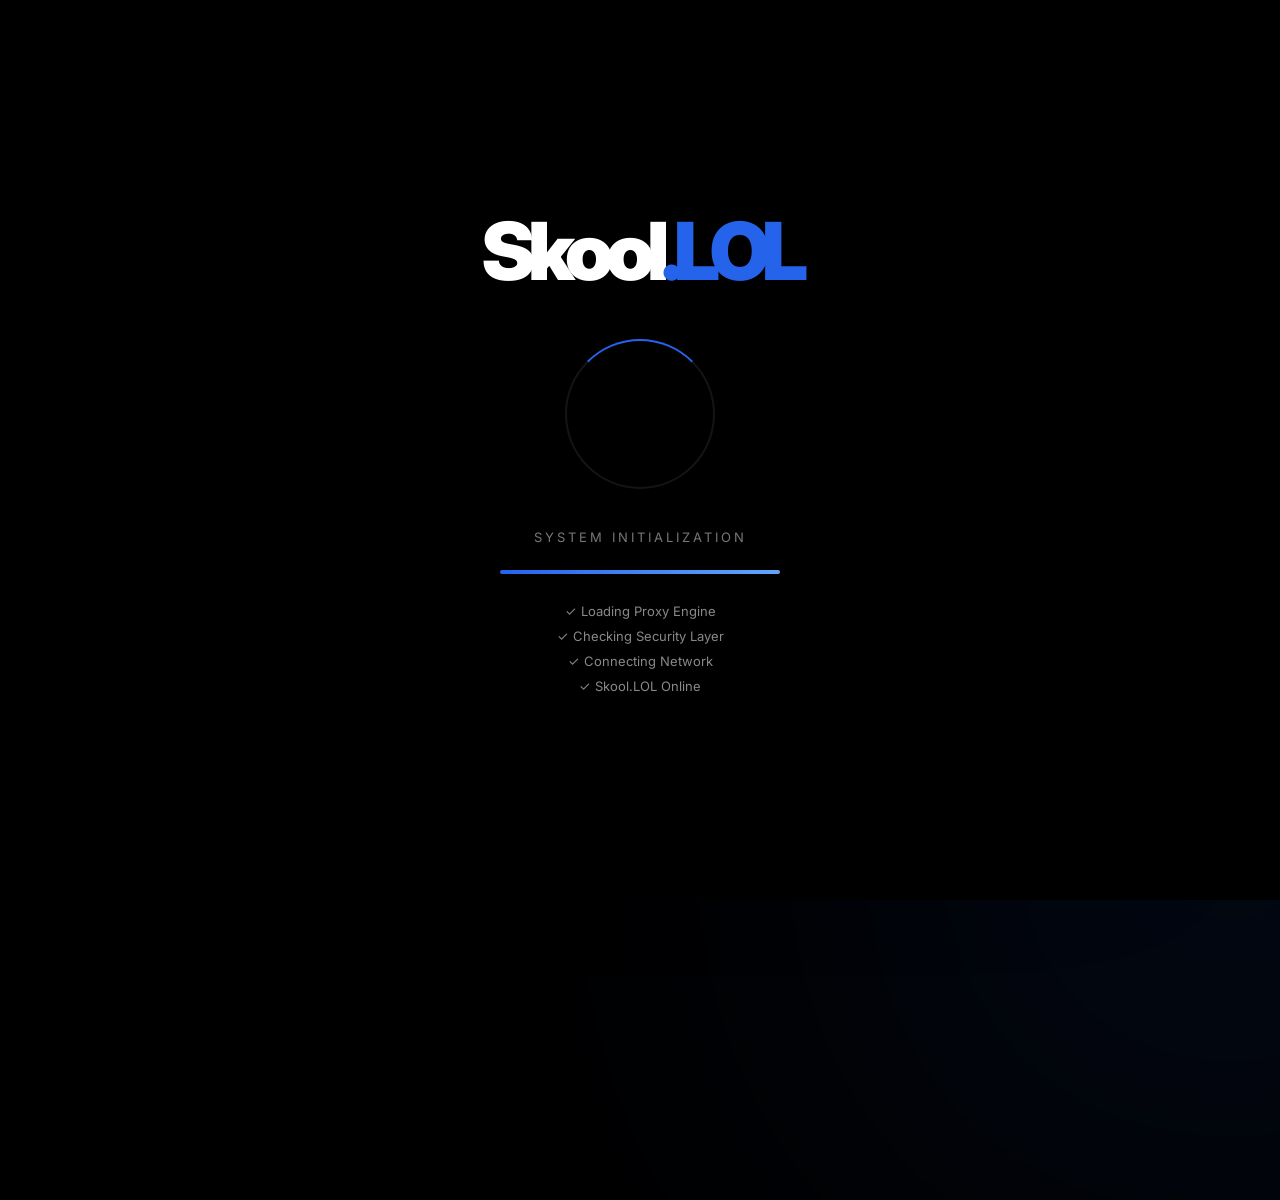
==== commit 74059e73: "Refactor HTML and CSS for improved structure" ====
--- a/public/index.html
+++ b/public/index.html
@@ -8,42 +8,45 @@
 
 <title>Skool.LOL</title>
 
+<link rel="preconnect" href="https://fonts.googleapis.com">
 <link href="https://fonts.googleapis.com/css2?family=Inter:wght@400;500;600;700;800;900&display=swap" rel="stylesheet">
 
 
 <style>
 
 *{
-margin:0;
-padding:0;
-box-sizing:border-box;
-font-family:Inter,Arial,sans-serif;
+    margin:0;
+    padding:0;
+    box-sizing:border-box;
+    font-family:Inter,sans-serif;
 }
 
 
 :root{
---blue:#2563eb;
-}
+    --blue:#2563eb;
+    --dark:#000;
+    --panel:#080808;
+}
+
 
 
 body{
 
-height:100vh;
-overflow:hidden;
-
-background:#000;
-
-color:white;
-
-}
-
-
-/* ==================
-LOADER
-================== */
-
-
-.loader{
+    background:#000;
+    color:white;
+    height:100vh;
+    overflow:hidden;
+
+}
+
+
+
+/* =====================
+   BOOT SCREEN
+===================== */
+
+
+.boot-screen{
 
 position:fixed;
 inset:0;
@@ -56,61 +59,117 @@
 
 z-index:9999;
 
-transition:opacity .8s ease;
-
-}
-
-
-.loader-box{
+transition:1s;
+
+}
+
+
+
+.boot-container{
 
 text-align:center;
 
 }
 
 
-.loader-logo{
-
-font-size:70px;
+
+.boot-logo{
+
+font-size:80px;
 
 font-weight:900;
 
-letter-spacing:-6px;
-
-animation:pulse 1.5s infinite;
-
-}
-
-
-.loader-logo span{
+letter-spacing:-8px;
+
+animation:
+logoIn 1.5s ease;
+
+
+}
+
+
+
+.boot-logo span{
 
 color:var(--blue);
 
 }
 
 
-.loader-ring{
-
-width:120px;
-height:120px;
+
+@keyframes logoIn{
+
+from{
+
+opacity:0;
+
+transform:
+scale(.8)
+translateY(30px);
+
+}
+
+to{
+
+opacity:1;
+
+}
+
+}
+
+
+
+
+.core-ring{
+
+width:150px;
+height:150px;
+
+margin:40px auto;
+
 
 border-radius:50%;
 
-border:3px solid rgba(255,255,255,.1);
-
-border-top-color:var(--blue);
-
-margin:35px auto;
-
-animation:spin 1s linear infinite;
-
-}
-
-
-.loader-text{
-
-font-size:14px;
-
-color:#666;
+
+border:
+
+2px solid rgba(255,255,255,.08);
+
+
+
+border-top-color:
+
+var(--blue);
+
+
+
+animation:
+
+rotate 1s linear infinite;
+
+
+}
+
+
+
+@keyframes rotate{
+
+100%{
+
+transform:rotate(360deg);
+
+}
+
+}
+
+
+
+
+.system-text{
+
+color:#777;
+
+font-size:13px;
 
 letter-spacing:3px;
 
@@ -118,7 +177,67 @@
 
 
 
-.boot{
+.progress{
+
+width:280px;
+
+height:4px;
+
+background:#111;
+
+margin:25px auto;
+
+overflow:hidden;
+
+border-radius:10px;
+
+
+}
+
+
+
+.progress span{
+
+display:block;
+
+height:100%;
+
+width:0;
+
+
+background:
+
+linear-gradient(
+90deg,
+#2563eb,
+#60a5fa
+);
+
+
+animation:
+
+load 2.5s forwards;
+
+
+}
+
+
+
+@keyframes load{
+
+to{
+
+width:100%;
+
+}
+
+}
+
+
+
+
+
+.logs{
 
 margin-top:20px;
 
@@ -131,69 +250,69 @@
 }
 
 
-.boot div{
+
+.logs div{
 
 opacity:0;
 
-animation:boot .5s forwards;
-
-}
-
-
-.boot div:nth-child(1){
+animation:
+
+appear .4s forwards;
+
+}
+
+
+.logs div:nth-child(1){
+
 animation-delay:.5s;
-}
-
-
-.boot div:nth-child(2){
+
+}
+
+
+.logs div:nth-child(2){
+
 animation-delay:1s;
-}
-
-
-.boot div:nth-child(3){
+
+}
+
+
+.logs div:nth-child(3){
+
 animation-delay:1.5s;
-}
-
-
-
-@keyframes boot{
+
+}
+
+
+.logs div:nth-child(4){
+
+animation-delay:2s;
+
+}
+
+
+
+@keyframes appear{
 
 to{
+
 opacity:1;
-color:#777;
-}
-
-}
-
-
-
-@keyframes pulse{
-
-50%{
-transform:scale(1.06);
-}
-
-}
-
-
-@keyframes spin{
-
-100%{
-transform:rotate(360deg);
-}
-
-}
-
-
-
-
-
-/* ==================
+
+color:#888;
+
+}
+
+}
+
+
+
+
+
+/* =====================
 BACKGROUND
-================== */
-
-
-#particles{
+===================== */
+
+
+#canvas{
 
 position:fixed;
 
@@ -205,41 +324,45 @@
 
 
 
-.glow{
+.light{
 
 position:absolute;
 
-width:600px;
-
-height:600px;
+width:700px;
+height:700px;
 
 border-radius:50%;
 
 background:#2563eb;
 
-filter:blur(200px);
+filter:blur(220px);
 
 opacity:.12;
 
-}
-
-
-.glow.one{
-
-top:-250px;
-
-left:-250px;
-
-}
-
-
-.glow.two{
-
-bottom:-250px;
-
-right:-250px;
-
-}
+
+}
+
+
+
+.light.one{
+
+top:-300px;
+
+left:-300px;
+
+}
+
+
+
+.light.two{
+
+bottom:-300px;
+
+right:-300px;
+
+}
+
+
 
 
 
@@ -249,12 +372,15 @@
 
 inset:0;
 
+
 background-image:
+
 
 linear-gradient(
 rgba(255,255,255,.025) 1px,
 transparent 1px
 ),
+
 
 linear-gradient(
 90deg,
@@ -263,21 +389,22 @@
 );
 
 
-background-size:60px 60px;
-
-mask-image:linear-gradient(
+
+background-size:55px 55px;
+
+
+mask-image:
+linear-gradient(
 transparent,
 black,
 transparent
 );
 
-}
-
-
-
-/* ==================
-MAIN
-================== */
+
+}
+   /* =====================
+   MAIN APP
+===================== */
 
 
 .app{
@@ -292,23 +419,23 @@
 
 position:relative;
 
-z-index:2;
-
-perspective:1200px;
-
-}
-
-
-
-.card{
-
-
-width:850px;
-
-max-width:92%;
-
-
-padding:65px;
+z-index:5;
+
+perspective:1400px;
+
+}
+
+
+
+.dashboard{
+
+width:900px;
+
+max-width:94%;
+
+
+padding:60px;
+
 
 
 background:
@@ -316,45 +443,98 @@
 linear-gradient(
 145deg,
 rgba(255,255,255,.09),
-rgba(255,255,255,.03)
+rgba(255,255,255,.025)
 );
 
 
+
 border:
 
 1px solid rgba(255,255,255,.12);
 
 
-border-radius:40px;
-
-
-backdrop-filter:blur(30px);
+
+border-radius:38px;
+
+
+
+backdrop-filter:
+
+blur(35px);
+
 
 
 box-shadow:
 
-0 50px 120px rgba(0,0,0,.9);
+
+0 50px 150px rgba(0,0,0,.9),
+
+
+0 0 100px rgba(37,99,235,.12);
+
+
+
+position:relative;
+
+
+overflow:hidden;
 
 
 transition:.15s;
 
 
-animation:show 1s ease;
-
-
-overflow:hidden;
-
-}
-
-
-
-@keyframes show{
+animation:
+
+dashboardIn 1s ease;
+
+
+}
+
+
+
+
+.dashboard::before{
+
+
+content:"";
+
+
+position:absolute;
+
+inset:0;
+
+
+
+background:
+
+radial-gradient(
+circle at var(--x,50%) var(--y,50%),
+rgba(255,255,255,.12),
+transparent 35%
+);
+
+
+
+pointer-events:none;
+
+
+}
+
+
+
+
+@keyframes dashboardIn{
+
 
 from{
 
 opacity:0;
 
-transform:translateY(40px);
+transform:
+
+translateY(50px)
+scale(.95);
+
 
 }
 
@@ -362,110 +542,219 @@
 
 opacity:1;
 
-}
-
-}
-   /* ==================
-CARD CONTENT
-================== */
-
-
-.card::before{
-
-content:"";
-
-position:absolute;
-
-inset:-2px;
+
+}
+
+}
+
+
+
+
+
+/* =====================
+HEADER
+===================== */
+
+
+.brand{
+
+
+display:flex;
+
+align-items:center;
+
+justify-content:space-between;
+
+
+}
+
+
+
+.logo{
+
+
+font-size:80px;
+
+font-weight:900;
+
+
+letter-spacing:-7px;
+
+
+}
+
+
+
+.logo span{
+
+
+color:#2563eb;
+
+
+text-shadow:
+
+
+0 0 40px #2563eb;
+
+
+}
+
+
+
+.version{
+
+
+padding:10px 18px;
 
 
 background:
 
-linear-gradient(
-120deg,
-transparent,
-#2563eb,
-transparent
-);
-
-
-opacity:.25;
-
-
-animation:borderMove 8s linear infinite;
-
-}
-
-
-
-@keyframes borderMove{
-
-from{
-transform:translateX(-70%);
-}
-
-to{
-transform:translateX(70%);
-}
-
-}
-
-
-
-.card > *{
-
-position:relative;
-
-z-index:2;
-
-}
-
-
-
-/* LOGO */
-
-
-.logo{
-
-font-size:85px;
-
-font-weight:900;
-
-letter-spacing:-7px;
-
-}
-
-
-.logo span{
-
-color:var(--blue);
-
-text-shadow:
-
-0 0 35px var(--blue);
-
-}
+rgba(255,255,255,.05);
+
+
+border:
+
+1px solid rgba(255,255,255,.1);
+
+
+border-radius:999px;
+
+
+font-size:13px;
+
+
+color:#aaa;
+
+
+}
+
+
 
 
 
 .subtitle{
 
+
 margin-top:15px;
 
+
 font-size:20px;
 
+
 color:#888;
 
-}
-
-
+
+}
+
+
+
+/* =====================
+STATUS CARDS
+===================== */
+
+
+.status-grid{
+
+
+display:grid;
+
+grid-template-columns:
+
+repeat(3,1fr);
+
+
+gap:15px;
+
+
+margin-top:35px;
+
+
+}
+
+
+
+.status-card{
+
+
+padding:20px;
+
+
+background:#050505;
+
+
+border:
+
+1px solid rgba(255,255,255,.08);
+
+
+border-radius:20px;
+
+
+transition:.3s;
+
+
+}
+
+
+
+.status-card:hover{
+
+
+transform:
+
+translateY(-5px);
+
+
+border-color:#2563eb;
+
+
+}
+
+
+
+.status-title{
+
+
+font-size:12px;
+
+color:#666;
+
+
+text-transform:uppercase;
+
+letter-spacing:2px;
+
+
+}
+
+
+
+.status-value{
+
+
+margin-top:10px;
+
+
+font-size:20px;
+
+font-weight:700;
+
+
+}
+
+
+
+
+
+/* =====================
+DIVIDER
+===================== */
 
 
 .divider{
 
+
 height:1px;
-
-margin:40px 0;
 
 
 background:
@@ -477,31 +766,42 @@
 transparent
 );
 
-}
-
-
-
-
-/* FORM */
-
-
-form{
+
+
+margin:40px 0;
+
+
+}
+
+
+
+
+
+/* =====================
+URL ENGINE
+===================== */
+
+
+.proxy-box{
+
 
 display:flex;
 
 gap:15px;
 
-}
-
-
-
-.input-box{
-
-
-height:70px;
+
+}
+
+
+
+.url-container{
+
+
+height:75px;
 
 flex:1;
 
+
 display:flex;
 
 align-items:center;
@@ -510,36 +810,45 @@
 background:#050505;
 
 
+
 border:
 
 1px solid rgba(255,255,255,.12);
 
 
 
-border-radius:22px;
-
-
-}
-
-
-
-.input-box:focus-within{
-
-border-color:var(--blue);
+border-radius:24px;
+
+
+transition:.3s;
+
+
+}
+
+
+
+.url-container:focus-within{
+
+
+border-color:#2563eb;
+
 
 box-shadow:
 
-0 0 30px rgba(37,99,235,.25);
-
-}
-
-
-
-.input-icon{
-
-font-size:22px;
-
-margin-left:20px;
+0 0 40px rgba(37,99,235,.25);
+
+
+}
+
+
+
+.url-icon{
+
+
+font-size:24px;
+
+padding-left:25px;
+
 
 }
 
@@ -550,240 +859,334 @@
 
 width:100%;
 
-
 height:100%;
 
 
+background:none;
+
+
+border:none;
+
+
+outline:none;
+
+
+color:white;
+
+
+font-size:17px;
+
+
 padding:0 20px;
 
 
-background:none;
+}
+
+
+
+input::placeholder{
+
+color:#555;
+
+}
+
+
+
+
+
+/* =====================
+LAUNCH BUTTON
+===================== */
+
+
+.launch{
+
+
+height:75px;
+
+
+padding:0 45px;
 
 
 border:none;
 
 
-outline:none;
+border-radius:24px;
+
+
+background:white;
+
+
+color:black;
+
+
+font-weight:800;
+
+
+font-size:17px;
+
+
+cursor:pointer;
+
+
+transition:.35s;
+
+
+position:relative;
+
+
+overflow:hidden;
+
+
+}
+
+
+
+.launch:hover{
+
+
+background:#2563eb;
 
 
 color:white;
 
 
-font-size:16px;
-
-}
-
-
-
-
-button{
-
-
-height:70px;
-
-
-padding:0 40px;
-
-
-border-radius:22px;
-
-
-border:none;
-
-
-background:white;
-
-
-color:black;
-
-
-font-size:16px;
-
-
-font-weight:800;
-
-
-cursor:pointer;
-
-
-transition:.3s;
-
-
-}
-
-
-
-button:hover{
-
-background:var(--blue);
+transform:
+
+translateY(-5px);
+
+
+box-shadow:
+
+0 20px 60px rgba(37,99,235,.5);
+
+
+}
+
+
+
+.launch.loading{
+
+
+pointer-events:none;
+
+
+background:#2563eb;
+
 
 color:white;
 
-transform:translateY(-5px);
-
-
-box-shadow:
-
-0 20px 50px rgba(37,99,235,.4);
-
-}
-
-
-
-
-
-.status{
+
+}
+
+
+
+.launch::after{
+
+
+content:"";
+
+
+position:absolute;
+
+
+inset:0;
+
+
+background:
+
+linear-gradient(
+120deg,
+transparent,
+rgba(255,255,255,.8),
+transparent
+);
+
+
+transform:
+
+translateX(-120%);
+
+
+}
+
+
+
+.launch:hover::after{
+
+
+transform:
+
+translateX(120%);
+
+
+transition:.6s;
+
+
+}
+
+
+
+
+
+/* =====================
+FOOTER
+===================== */
+
+
+.footer{
+
+
+margin-top:35px;
+
 
 display:flex;
 
-justify-content:center;
-
-gap:15px;
-
-margin-top:35px;
-
-flex-wrap:wrap;
-
-}
-
-
-
-.status div{
-
-
-padding:10px 20px;
-
-
-border-radius:999px;
-
-
-background:rgba(255,255,255,.05);
-
-
-border:1px solid rgba(255,255,255,.1);
-
-
-color:#888;
-
-
-font-size:14px;
-
-}
-
-
+justify-content:space-between;
+
+
+color:#555;
+
+
+font-size:13px;
+
+
+}
+
+
+
+
+
+@media(max-width:700px){
+
+
+.dashboard{
+
+padding:35px 25px;
+
+}
+
+
+.logo{
+
+font-size:50px;
+
+}
+
+
+.status-grid{
+
+grid-template-columns:1fr;
+
+}
+
+
+.proxy-box{
+
+flex-direction:column;
+
+}
+
+
+.launch{
+
+width:100%;
+
+}
 
 
 .footer{
 
+flex-direction:column;
+
+gap:10px;
+
 text-align:center;
 
-margin-top:35px;
-
-color:#555;
-
-font-size:13px;
-
-}
-
-
-
-
-
-@media(max-width:700px){
-
-.card{
-
-padding:35px 25px;
-
-}
-
-
-.logo{
-
-font-size:50px;
-
-}
-
-
-form{
-
-flex-direction:column;
-
-}
-
-
-button{
-
-width:100%;
-
-}
-
-}
-
-</style>
+}
+
+
+}
+   </style>
 
 </head>
 
-
-
 <body>
 
 
-<div class="loader" id="loader">
-
-<div class="loader-box">
-
-<div class="loader-logo">
+<!-- BOOT SCREEN -->
+
+<div class="boot-screen" id="boot">
+
+<div class="boot-container">
+
+
+<div class="boot-logo">
 
 Skool<span>.LOL</span>
 
 </div>
 
 
-<div class="loader-ring"></div>
-
-
-<div class="loader-text">
-
-STARTING SYSTEM
-
-</div>
-
-
-<div class="boot">
-
-<div>✓ Loading Core</div>
-
-<div>✓ Secure Connection</div>
-
-<div>✓ Proxy Ready</div>
-
-</div>
-
-
-</div>
-
-</div>
-
-
-
-
-<canvas id="particles"></canvas>
-
-
-<div class="glow one"></div>
-
-<div class="glow two"></div>
+<div class="core-ring"></div>
+
+
+<div class="system-text">
+
+SYSTEM INITIALIZATION
+
+</div>
+
+
+<div class="progress">
+
+<span></span>
+
+</div>
+
+
+<div class="logs">
+
+<div>✓ Loading Proxy Engine</div>
+
+<div>✓ Checking Security Layer</div>
+
+<div>✓ Connecting Network</div>
+
+<div>✓ Skool.LOL Online</div>
+
+</div>
+
+
+</div>
+
+</div>
+
+
+
+<canvas id="canvas"></canvas>
+
+
+<div class="light one"></div>
+
+<div class="light two"></div>
 
 
 <div class="grid"></div>
 
 
 
+
+<!-- MAIN -->
+
 <div class="app">
 
 
-<div class="card" id="card">
+<div class="dashboard" id="card">
+
+
+
+<div class="brand">
 
 
 <div class="logo">
@@ -793,11 +1196,89 @@
 </div>
 
 
+<div class="version">
+
+v2.0 PRO
+
+</div>
+
+
+</div>
+
+
+
+
 <div class="subtitle">
 
-Fast. Private. Modern Web Proxy.
-
-</div>
+The next generation web proxy.
+
+Fast. Private. Secure.
+
+</div>
+
+
+
+
+<div class="status-grid">
+
+
+<div class="status-card">
+
+<div class="status-title">
+
+Server
+
+</div>
+
+<div class="status-value">
+
+🟢 Online
+
+</div>
+
+</div>
+
+
+
+<div class="status-card">
+
+<div class="status-title">
+
+Latency
+
+</div>
+
+<div class="status-value">
+
+⚡ 12ms
+
+</div>
+
+</div>
+
+
+
+<div class="status-card">
+
+<div class="status-title">
+
+Security
+
+</div>
+
+<div class="status-value">
+
+🔒 Active
+
+</div>
+
+</div>
+
+
+
+</div>
+
+
 
 
 
@@ -806,13 +1287,18 @@
 
 
 
+
 <form id="proxy">
 
 
-<div class="input-box">
-
-
-<div class="input-icon">
+
+<div class="proxy-box">
+
+
+<div class="url-container">
+
+
+<div class="url-icon">
 
 🌐
 
@@ -823,7 +1309,7 @@
 
 id="url"
 
-placeholder="https://example.com"
+placeholder="Enter website URL..."
 
 autocomplete="off"
 
@@ -834,7 +1320,7 @@
 
 
 
-<button>
+<button class="launch">
 
 Launch 🚀
 
@@ -842,37 +1328,41 @@
 
 
 
+</div>
+
+
+
 </form>
 
 
 
 
-<div class="status">
-
-
-<div>🟢 Online</div>
-
-<div>⚡ Fast</div>
-
-<div>🔒 Secure</div>
-
-
-</div>
-
-
-
 
 <div class="footer">
 
-Powered by Node.js • Skool.LOL
-
-</div>
-
-
-
-</div>
-
-</div>
+
+<div>
+
+Powered by Node.js
+
+</div>
+
+
+<div>
+
+© Skool.LOL
+
+</div>
+
+
+</div>
+
+
+
+</div>
+
+</div>
+
 
 
 
@@ -880,137 +1370,197 @@
 <script>
 
 
-/* Loader */
-
-
-window.onload=()=>{
+
+/* =====================
+BOOT EXIT
+===================== */
 
 
 setTimeout(()=>{
 
 
-document
-.getElementById("loader")
-.style.opacity="0";
-
+const boot=document.getElementById("boot");
+
+
+boot.style.opacity="0";
 
 
 setTimeout(()=>{
 
 
-document
-.getElementById("loader")
-.remove();
-
-
-
-},800);
-
-
-
-},2600);
-
-
-
-};
-
-
-
-
-
-/* 3D Card */
+boot.remove();
+
+
+},1000);
+
+
+
+},3500);
+
+
+
+
+
+
+
+/* =====================
+MOUSE LIGHT + CARD
+===================== */
 
 
 const card=document.getElementById("card");
 
 
 
-document.addEventListener("mousemove",e=>{
-
-
-let x=(e.clientX/innerWidth-.5)*12;
-
-let y=(e.clientY/innerHeight-.5)*12;
+document.addEventListener(
+"mousemove",
+(e)=>{
+
+
+let x=e.clientX;
+
+let y=e.clientY;
+
+
+
+card.style.setProperty(
+"--x",
+x+"px"
+);
+
+
+card.style.setProperty(
+"--y",
+y+"px"
+);
+
+
+
+
+let rotateY=
+
+(x/window.innerWidth-.5)*14;
+
+
+let rotateX=
+
+-(y/window.innerHeight-.5)*14;
 
 
 
 card.style.transform=
 
 `
-rotateY(${x}deg)
-rotateX(${-y}deg)
+rotateX(${rotateX}deg)
+rotateY(${rotateY}deg)
 `;
 
+
+
+}
+
+);
+
+
+
+
+
+document.addEventListener(
+"mouseleave",
+()=>{
+
+card.style.transform="";
+
+}
+
+);
+
+
+
+
+
+
+
+
+/* =====================
+PARTICLE ENGINE
+===================== */
+
+
+const canvas=document.getElementById("canvas");
+
+const ctx=canvas.getContext("2d");
+
+
+
+function resize(){
+
+canvas.width=innerWidth;
+
+canvas.height=innerHeight;
+
+}
+
+
+resize();
+
+window.addEventListener(
+"resize",
+resize
+);
+
+
+
+let particles=[];
+
+
+
+for(let i=0;i<160;i++){
+
+
+particles.push({
+
+x:Math.random()*canvas.width,
+
+y:Math.random()*canvas.height,
+
+size:Math.random()*2,
+
+speed:Math.random()*0.5+.1
+
 });
 
 
-
-
-
-
-
-/* Particles */
-
-
-const canvas=document.getElementById("particles");
-
-const ctx=canvas.getContext("2d");
-
-
-function resize(){
-
-canvas.width=innerWidth;
-
-canvas.height=innerHeight;
-
-}
-
-
-resize();
-
-window.onresize=resize;
-
-
-
-let dots=[];
-
-
-
-for(let i=0;i<120;i++){
-
-dots.push({
-
-x:Math.random()*canvas.width,
-
-y:Math.random()*canvas.height,
-
-s:Math.random()*2+1,
-
-v:Math.random()*.5+.1
-
-});
-
-}
-
-
-
-
-function draw(){
-
-
-ctx.clearRect(0,0,canvas.width,canvas.height);
-
-
-
-dots.forEach(d=>{
-
-
-d.y-=d.v;
-
-
-if(d.y<0){
-
-d.y=canvas.height;
+}
+
+
+
+
+
+function animate(){
+
+
+ctx.clearRect(
+0,
+0,
+canvas.width,
+canvas.height
+);
+
+
+
+particles.forEach(p=>{
+
+
+p.y-=p.speed;
+
+
+
+if(p.y<0){
+
+p.y=canvas.height;
+
+p.x=Math.random()*canvas.width;
 
 }
 
@@ -1020,16 +1570,19 @@
 
 
 ctx.arc(
-d.x,
-d.y,
-d.s,
+p.x,
+p.y,
+p.size,
 0,
 Math.PI*2
 );
 
 
 
-ctx.fillStyle="rgba(255,255,255,.25)";
+ctx.fillStyle=
+
+"rgba(255,255,255,.3)";
+
 
 
 ctx.fill();
@@ -1040,24 +1593,40 @@
 
 
 
-requestAnimationFrame(draw);
-
-
-}
-
-
-draw();
-
-
-
-
-
-/* Proxy */
-
-
-document
-.getElementById("proxy")
-.addEventListener("submit",e=>{
+requestAnimationFrame(
+animate
+);
+
+
+}
+
+
+animate();
+
+
+
+
+
+
+
+
+
+/* =====================
+PROXY SYSTEM
+===================== */
+
+
+const form=document.getElementById("proxy");
+
+
+const button=document.querySelector(".launch");
+
+
+
+
+form.addEventListener(
+"submit",
+(e)=>{
 
 
 e.preventDefault();
@@ -1081,6 +1650,47 @@
 
 
 
+
+
+button.classList.add(
+"loading"
+);
+
+
+
+button.innerHTML=
+
+"Connecting ⚡";
+
+
+
+
+setTimeout(()=>{
+
+button.innerHTML=
+
+"Starting Proxy...";
+
+},700);
+
+
+
+
+setTimeout(()=>{
+
+button.innerHTML=
+
+"Launching 🚀";
+
+
+},1400);
+
+
+
+
+setTimeout(()=>{
+
+
 window.location=
 
 location.protocol+
@@ -1094,7 +1704,14 @@
 
 
 
-});
+},2200);
+
+
+
+}
+
+);
+
 
 
 </script>
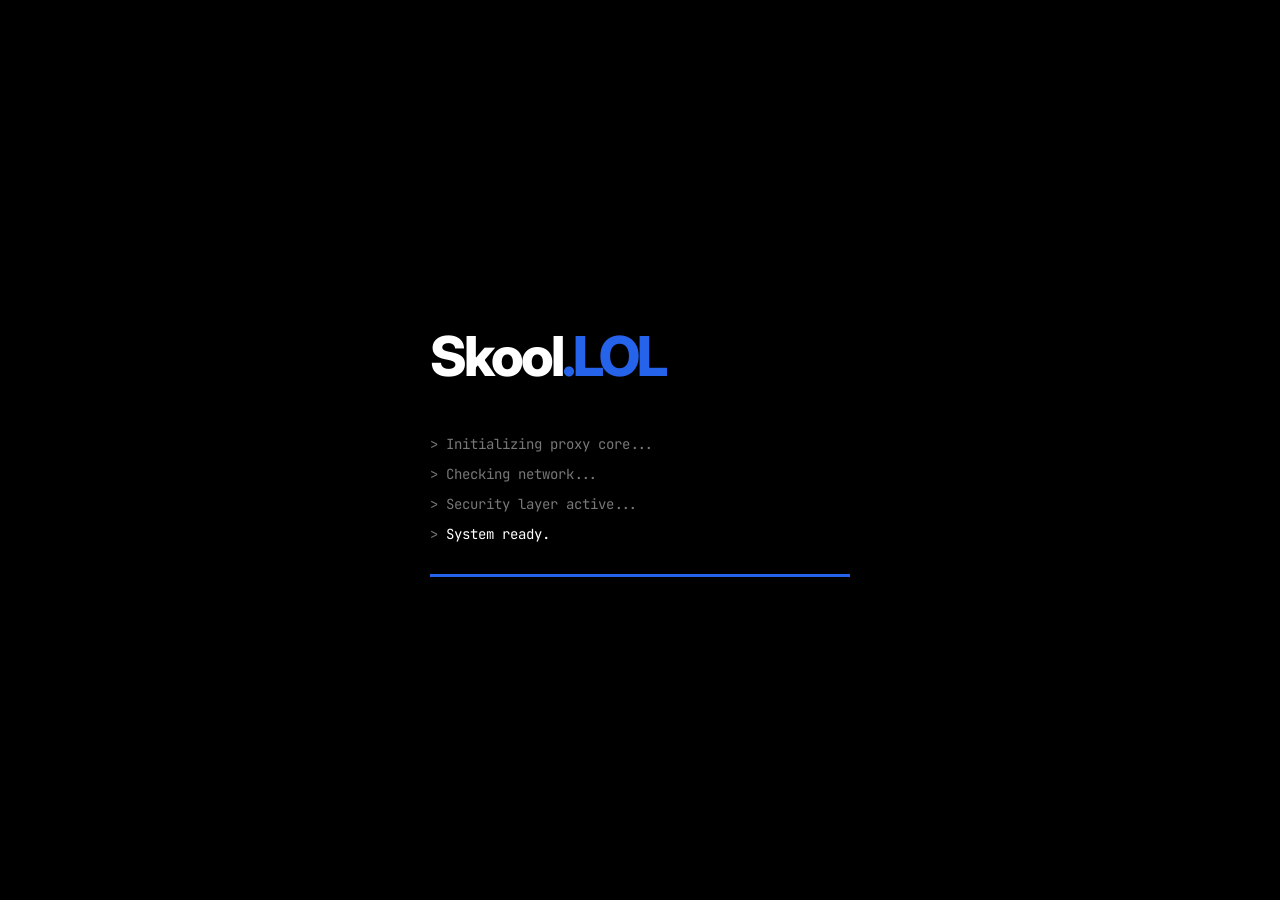
==== commit 96e63262: "Update styles and structure in index.html" ====
--- a/public/index.html
+++ b/public/index.html
@@ -8,8 +8,7 @@
 
 <title>Skool.LOL</title>
 
-<link rel="preconnect" href="https://fonts.googleapis.com">
-<link href="https://fonts.googleapis.com/css2?family=Inter:wght@400;500;600;700;800;900&display=swap" rel="stylesheet">
+<link href="https://fonts.googleapis.com/css2?family=Inter:wght@400;500;600;700;800&family=JetBrains+Mono:wght@400;500;700&display=swap" rel="stylesheet">
 
 
 <style>
@@ -18,398 +17,130 @@
     margin:0;
     padding:0;
     box-sizing:border-box;
+}
+
+
+:root{
+
+    --bg:#000;
+    --panel:#050505;
+    --border:#1c1c1c;
+    --text:#fff;
+    --muted:#777;
+    --blue:#2563eb;
+
+}
+
+
+body{
+
+    min-height:100vh;
+
+    background:#000;
+
+    color:white;
+
+    display:flex;
+
+    align-items:center;
+
+    justify-content:center;
+
+    overflow:hidden;
+
     font-family:Inter,sans-serif;
-}
-
-
-:root{
-    --blue:#2563eb;
-    --dark:#000;
-    --panel:#080808;
-}
-
-
-
-body{
-
-    background:#000;
-    color:white;
-    height:100vh;
-    overflow:hidden;
-
-}
-
-
-
-/* =====================
-   BOOT SCREEN
-===================== */
-
-
-.boot-screen{
+
+}
+
+
+/* Background Grid */
+
+.grid{
+
+    position:fixed;
+
+    inset:0;
+
+    background-image:
+
+    linear-gradient(
+    rgba(255,255,255,.025) 1px,
+    transparent 1px
+    ),
+
+    linear-gradient(
+    90deg,
+    rgba(255,255,255,.025) 1px,
+    transparent 1px
+    );
+
+    background-size:40px 40px;
+
+    mask-image:linear-gradient(
+    black,
+    transparent
+    );
+
+}
+
+
+
+/* Scanline */
+
+.scanline{
 
 position:fixed;
-inset:0;
-
-background:#000;
-
-display:flex;
-align-items:center;
-justify-content:center;
-
-z-index:9999;
-
-transition:1s;
-
-}
-
-
-
-.boot-container{
-
-text-align:center;
-
-}
-
-
-
-.boot-logo{
-
-font-size:80px;
-
-font-weight:900;
-
-letter-spacing:-8px;
-
-animation:
-logoIn 1.5s ease;
-
-
-}
-
-
-
-.boot-logo span{
-
-color:var(--blue);
-
-}
-
-
-
-@keyframes logoIn{
-
-from{
-
-opacity:0;
-
-transform:
-scale(.8)
-translateY(30px);
-
-}
-
-to{
-
-opacity:1;
-
-}
-
-}
-
-
-
-
-.core-ring{
-
-width:150px;
+
+left:0;
+
+right:0;
+
 height:150px;
 
-margin:40px auto;
-
-
-border-radius:50%;
-
-
-border:
-
-2px solid rgba(255,255,255,.08);
-
-
-
-border-top-color:
-
-var(--blue);
-
-
-
-animation:
-
-rotate 1s linear infinite;
-
-
-}
-
-
-
-@keyframes rotate{
-
-100%{
-
-transform:rotate(360deg);
-
-}
-
-}
-
-
-
-
-.system-text{
-
-color:#777;
-
-font-size:13px;
-
-letter-spacing:3px;
-
-}
-
-
-
-.progress{
-
-width:280px;
-
-height:4px;
-
-background:#111;
-
-margin:25px auto;
-
-overflow:hidden;
-
-border-radius:10px;
-
-
-}
-
-
-
-.progress span{
-
-display:block;
-
-height:100%;
-
-width:0;
-
-
 background:
 
-linear-gradient(
-90deg,
-#2563eb,
-#60a5fa
-);
-
-
-animation:
-
-load 2.5s forwards;
-
-
-}
-
-
-
-@keyframes load{
-
-to{
-
-width:100%;
-
-}
-
-}
-
-
-
-
-
-.logs{
-
-margin-top:20px;
-
-font-size:13px;
-
-color:#444;
-
-line-height:25px;
-
-}
-
-
-
-.logs div{
-
-opacity:0;
-
-animation:
-
-appear .4s forwards;
-
-}
-
-
-.logs div:nth-child(1){
-
-animation-delay:.5s;
-
-}
-
-
-.logs div:nth-child(2){
-
-animation-delay:1s;
-
-}
-
-
-.logs div:nth-child(3){
-
-animation-delay:1.5s;
-
-}
-
-
-.logs div:nth-child(4){
-
-animation-delay:2s;
-
-}
-
-
-
-@keyframes appear{
-
-to{
-
-opacity:1;
-
-color:#888;
-
-}
-
-}
-
-
-
-
-
-/* =====================
-BACKGROUND
-===================== */
-
-
-#canvas{
-
-position:fixed;
-
-inset:0;
-
-z-index:0;
-
-}
-
-
-
-.light{
-
-position:absolute;
-
-width:700px;
-height:700px;
-
-border-radius:50%;
-
-background:#2563eb;
-
-filter:blur(220px);
-
-opacity:.12;
-
-
-}
-
-
-
-.light.one{
-
-top:-300px;
-
-left:-300px;
-
-}
-
-
-
-.light.two{
-
-bottom:-300px;
-
-right:-300px;
-
-}
-
-
-
-
-
-.grid{
-
-position:absolute;
-
-inset:0;
-
-
-background-image:
-
-
-linear-gradient(
-rgba(255,255,255,.025) 1px,
-transparent 1px
-),
-
-
-linear-gradient(
-90deg,
-rgba(255,255,255,.025) 1px,
-transparent 1px
-);
-
-
-
-background-size:55px 55px;
-
-
-mask-image:
 linear-gradient(
 transparent,
-black,
+rgba(37,99,235,.04),
 transparent
 );
 
-
-}
-   /* =====================
-   MAIN APP
-===================== */
-
-
-.app{
-
-height:100vh;
+animation:scan 8s linear infinite;
+
+}
+
+
+
+@keyframes scan{
+
+from{
+
+transform:translateY(-200px);
+
+}
+
+to{
+
+transform:translateY(100vh);
+
+}
+
+}
+
+
+
+
+
+/* Loader */
+
+
+.loader{
+
+position:fixed;
+
+inset:0;
+
+background:#000;
 
 display:flex;
 
@@ -417,143 +148,158 @@
 
 justify-content:center;
 
+z-index:20;
+
+transition:1s;
+
+
+}
+
+
+
+.loader-box{
+
+width:420px;
+
+max-width:90%;
+
+font-family:"JetBrains Mono",monospace;
+
+}
+
+
+
+.loader-logo{
+
+font-family:Inter;
+
+font-size:55px;
+
+font-weight:800;
+
+letter-spacing:-3px;
+
+margin-bottom:40px;
+
+
+}
+
+
+
+.loader-logo span{
+
+color:var(--blue);
+
+}
+
+
+
+.console{
+
+
+color:#777;
+
+font-size:14px;
+
+line-height:30px;
+
+
+}
+
+
+
+.console span{
+
+color:#fff;
+
+}
+
+
+
+.progress{
+
+margin-top:25px;
+
+height:3px;
+
+background:#111;
+
+overflow:hidden;
+
+
+}
+
+
+
+.progress div{
+
+height:100%;
+
+width:0;
+
+background:var(--blue);
+
+animation:
+
+progress 3s forwards;
+
+
+}
+
+
+
+@keyframes progress{
+
+to{
+
+width:100%;
+
+}
+
+}
+
+
+
+
+/* Main */
+
+.container{
+
+
+width:900px;
+
+max-width:92%;
+
+
 position:relative;
 
-z-index:5;
-
-perspective:1400px;
-
-}
-
-
-
-.dashboard{
-
-width:900px;
-
-max-width:94%;
-
-
-padding:60px;
-
-
-
-background:
-
-linear-gradient(
-145deg,
-rgba(255,255,255,.09),
-rgba(255,255,255,.025)
-);
-
-
-
-border:
-
-1px solid rgba(255,255,255,.12);
-
-
-
-border-radius:38px;
-
-
-
-backdrop-filter:
-
-blur(35px);
-
+
+}
+
+
+
+.panel{
+
+
+background:#030303;
+
+
+border:1px solid var(--border);
+
+
+padding:55px;
+
+
+border-radius:20px;
 
 
 box-shadow:
 
-
-0 50px 150px rgba(0,0,0,.9),
-
-
-0 0 100px rgba(37,99,235,.12);
-
-
-
-position:relative;
-
-
-overflow:hidden;
-
-
-transition:.15s;
-
-
-animation:
-
-dashboardIn 1s ease;
-
-
-}
-
-
-
-
-.dashboard::before{
-
-
-content:"";
-
-
-position:absolute;
-
-inset:0;
-
-
-
-background:
-
-radial-gradient(
-circle at var(--x,50%) var(--y,50%),
-rgba(255,255,255,.12),
-transparent 35%
-);
-
-
-
-pointer-events:none;
-
-
-}
-
-
-
-
-@keyframes dashboardIn{
-
-
-from{
-
-opacity:0;
-
-transform:
-
-translateY(50px)
-scale(.95);
-
-
-}
-
-to{
-
-opacity:1;
-
-
-}
-
-}
-
-
-
-
-
-/* =====================
-HEADER
-===================== */
+0 40px 100px rgba(0,0,0,.9);
+
+
+}
+
 
 
 .brand{
@@ -561,628 +307,501 @@
 
 display:flex;
 
+justify-content:space-between;
+
 align-items:center;
 
+
+}
+
+
+
+.logo{
+
+
+font-size:65px;
+
+font-weight:800;
+
+letter-spacing:-5px;
+
+
+}
+
+
+
+.logo span{
+
+color:var(--blue);
+
+}
+
+
+
+.tag{
+
+font-family:"JetBrains Mono";
+
+font-size:12px;
+
+color:#555;
+
+border:1px solid #222;
+
+padding:8px 12px;
+
+border-radius:20px;
+
+}
+
+
+.subtitle{
+
+margin-top:12px;
+
+color:#666;
+
+font-size:18px;
+
+}
+
+
+
+.divider{
+
+height:1px;
+
+background:#161616;
+
+margin:35px 0;
+
+}
+    .input-area{
+
+display:flex;
+
+gap:12px;
+
+}
+
+
+
+.input-box{
+
+height:65px;
+
+flex:1;
+
+
+display:flex;
+
+align-items:center;
+
+
+background:#000;
+
+
+border:1px solid #222;
+
+
+border-radius:14px;
+
+
+transition:.3s;
+
+
+}
+
+
+
+.input-box:focus-within{
+
+border-color:#2563eb;
+
+
+box-shadow:
+
+0 0 25px rgba(37,99,235,.15);
+
+
+}
+
+
+
+.prompt{
+
+font-family:"JetBrains Mono";
+
+color:#2563eb;
+
+padding-left:20px;
+
+font-size:18px;
+
+}
+
+
+
+input{
+
+width:100%;
+
+height:100%;
+
+
+background:none;
+
+border:none;
+
+outline:none;
+
+
+color:white;
+
+
+font-family:"JetBrains Mono";
+
+font-size:15px;
+
+
+padding:0 15px;
+
+
+}
+
+
+
+input::placeholder{
+
+color:#444;
+
+}
+
+
+
+
+button{
+
+
+height:65px;
+
+padding:0 35px;
+
+
+background:#2563eb;
+
+
+border:none;
+
+
+border-radius:14px;
+
+
+color:white;
+
+
+font-weight:700;
+
+
+cursor:pointer;
+
+
+font-size:15px;
+
+
+transition:.25s;
+
+
+font-family:"JetBrains Mono";
+
+
+}
+
+
+
+button:hover{
+
+
+background:#3b82f6;
+
+
+transform:translateY(-2px);
+
+
+box-shadow:
+
+0 10px 30px rgba(37,99,235,.3);
+
+
+}
+
+
+
+
+.status{
+
+
+display:grid;
+
+
+grid-template-columns:
+
+repeat(3,1fr);
+
+
+gap:12px;
+
+
+margin-top:30px;
+
+
+}
+
+
+
+.status-card{
+
+
+background:#050505;
+
+
+border:1px solid #181818;
+
+
+padding:18px;
+
+
+border-radius:14px;
+
+
+}
+
+
+
+.status-title{
+
+
+font-size:11px;
+
+
+color:#555;
+
+
+font-family:"JetBrains Mono";
+
+
+text-transform:uppercase;
+
+
+}
+
+
+
+.status-value{
+
+
+margin-top:8px;
+
+
+font-weight:600;
+
+
+}
+
+
+
+
+
+.footer{
+
+
+margin-top:35px;
+
+
+display:flex;
+
+
 justify-content:space-between;
 
 
+color:#444;
+
+
+font-family:"JetBrains Mono";
+
+
+font-size:12px;
+
+
+}
+
+
+
+
+
+/* Mobile */
+
+
+@media(max-width:700px){
+
+
+body{
+
+padding:15px;
+
+}
+
+
+
+.panel{
+
+padding:30px 20px;
+
+}
+
+
+
+.brand{
+
+flex-direction:column;
+
+align-items:flex-start;
+
+gap:15px;
+
+
 }
 
 
 
 .logo{
 
-
-font-size:80px;
-
-font-weight:900;
-
-
-letter-spacing:-7px;
-
-
-}
-
-
-
-.logo span{
-
-
-color:#2563eb;
-
-
-text-shadow:
-
-
-0 0 40px #2563eb;
-
-
-}
-
-
-
-.version{
-
-
-padding:10px 18px;
-
-
-background:
-
-rgba(255,255,255,.05);
-
-
-border:
-
-1px solid rgba(255,255,255,.1);
-
-
-border-radius:999px;
-
-
-font-size:13px;
-
-
-color:#aaa;
-
-
-}
-
-
+font-size:45px;
+
+letter-spacing:-3px;
+
+
+}
 
 
 
 .subtitle{
 
-
-margin-top:15px;
-
-
-font-size:20px;
-
-
-color:#888;
-
-
-}
-
-
-
-/* =====================
-STATUS CARDS
-===================== */
-
-
-.status-grid{
-
-
-display:grid;
-
-grid-template-columns:
-
-repeat(3,1fr);
-
-
-gap:15px;
-
-
-margin-top:35px;
-
-
-}
-
-
-
-.status-card{
-
-
-padding:20px;
-
-
-background:#050505;
-
-
-border:
-
-1px solid rgba(255,255,255,.08);
-
-
-border-radius:20px;
-
-
-transition:.3s;
-
-
-}
-
-
-
-.status-card:hover{
-
-
-transform:
-
-translateY(-5px);
-
-
-border-color:#2563eb;
-
-
-}
-
-
-
-.status-title{
-
-
-font-size:12px;
-
-color:#666;
-
-
-text-transform:uppercase;
-
-letter-spacing:2px;
-
-
-}
-
-
-
-.status-value{
-
-
-margin-top:10px;
-
-
-font-size:20px;
-
-font-weight:700;
-
-
-}
-
-
-
-
-
-/* =====================
-DIVIDER
-===================== */
-
-
-.divider{
-
-
-height:1px;
-
-
-background:
-
-linear-gradient(
-90deg,
-transparent,
-rgba(255,255,255,.2),
-transparent
-);
-
-
-
-margin:40px 0;
-
-
-}
-
-
-
-
-
-/* =====================
-URL ENGINE
-===================== */
-
-
-.proxy-box{
-
-
-display:flex;
-
-gap:15px;
-
-
-}
-
-
-
-.url-container{
-
-
-height:75px;
-
-flex:1;
-
-
-display:flex;
-
-align-items:center;
-
-
-background:#050505;
-
-
-
-border:
-
-1px solid rgba(255,255,255,.12);
-
-
-
-border-radius:24px;
-
-
-transition:.3s;
-
-
-}
-
-
-
-.url-container:focus-within{
-
-
-border-color:#2563eb;
-
-
-box-shadow:
-
-0 0 40px rgba(37,99,235,.25);
-
-
-}
-
-
-
-.url-icon{
-
-
-font-size:24px;
-
-padding-left:25px;
-
-
-}
-
-
-
-input{
+font-size:15px;
+
+}
+
+
+
+.input-area{
+
+
+flex-direction:column;
+
+
+}
+
+
+
+button{
 
 
 width:100%;
 
-height:100%;
-
-
-background:none;
-
-
-border:none;
-
-
-outline:none;
-
-
-color:white;
-
-
-font-size:17px;
-
-
-padding:0 20px;
-
-
-}
-
-
-
-input::placeholder{
-
-color:#555;
-
-}
-
-
-
-
-
-/* =====================
-LAUNCH BUTTON
-===================== */
-
-
-.launch{
-
-
-height:75px;
-
-
-padding:0 45px;
-
-
-border:none;
-
-
-border-radius:24px;
-
-
-background:white;
-
-
-color:black;
-
-
-font-weight:800;
-
-
-font-size:17px;
-
-
-cursor:pointer;
-
-
-transition:.35s;
-
-
-position:relative;
-
-
-overflow:hidden;
-
-
-}
-
-
-
-.launch:hover{
-
-
-background:#2563eb;
-
-
-color:white;
-
-
-transform:
-
-translateY(-5px);
-
-
-box-shadow:
-
-0 20px 60px rgba(37,99,235,.5);
-
-
-}
-
-
-
-.launch.loading{
-
-
-pointer-events:none;
-
-
-background:#2563eb;
-
-
-color:white;
-
-
-}
-
-
-
-.launch::after{
-
-
-content:"";
-
-
-position:absolute;
-
-
-inset:0;
-
-
-background:
-
-linear-gradient(
-120deg,
-transparent,
-rgba(255,255,255,.8),
-transparent
-);
-
-
-transform:
-
-translateX(-120%);
-
-
-}
-
-
-
-.launch:hover::after{
-
-
-transform:
-
-translateX(120%);
-
-
-transition:.6s;
-
-
-}
-
-
-
-
-
-/* =====================
-FOOTER
-===================== */
+
+}
+
+
+
+.status{
+
+
+grid-template-columns:1fr;
+
+
+}
+
 
 
 .footer{
 
 
-margin-top:35px;
-
-
-display:flex;
-
-justify-content:space-between;
-
-
-color:#555;
-
-
-font-size:13px;
-
-
-}
-
-
-
-
-
-@media(max-width:700px){
-
-
-.dashboard{
-
-padding:35px 25px;
-
-}
-
-
-.logo{
-
-font-size:50px;
-
-}
-
-
-.status-grid{
-
-grid-template-columns:1fr;
-
-}
-
-
-.proxy-box{
-
 flex-direction:column;
 
-}
-
-
-.launch{
-
-width:100%;
-
-}
-
-
-.footer{
-
-flex-direction:column;
-
 gap:10px;
 
-text-align:center;
-
-}
-
-
-}
-   </style>
+
+}
+
+
+
+}
+
+
+
+
+</style>
 
 </head>
 
+
+
 <body>
 
 
-<!-- BOOT SCREEN -->
-
-<div class="boot-screen" id="boot">
-
-<div class="boot-container">
-
-
-<div class="boot-logo">
+<div class="loader" id="loader">
+
+
+<div class="loader-box">
+
+
+<div class="loader-logo">
 
 Skool<span>.LOL</span>
 
 </div>
 
 
-<div class="core-ring"></div>
-
-
-<div class="system-text">
-
-SYSTEM INITIALIZATION
+<div class="console">
+
+
+<div>> Initializing proxy core...</div>
+
+<div>> Checking network...</div>
+
+<div>> Security layer active...</div>
+
+<div>> <span>System ready.</span></div>
+
 
 </div>
 
 
 <div class="progress">
 
-<span></span>
-
-</div>
-
-
-<div class="logs">
-
-<div>✓ Loading Proxy Engine</div>
-
-<div>✓ Checking Security Layer</div>
-
-<div>✓ Connecting Network</div>
-
-<div>✓ Skool.LOL Online</div>
-
-</div>
-
-
-</div>
-
-</div>
-
-
-
-<canvas id="canvas"></canvas>
-
-
-<div class="light one"></div>
-
-<div class="light two"></div>
+<div></div>
+
+</div>
+
+
+</div>
+
+
+</div>
+
 
 
 <div class="grid"></div>
 
-
-
-
-<!-- MAIN -->
-
-<div class="app">
-
-
-<div class="dashboard" id="card">
+<div class="scanline"></div>
+
+
+
+
+<div class="container">
+
+
+<div class="panel">
 
 
 
@@ -1196,39 +815,89 @@
 </div>
 
 
-<div class="version">
-
-v2.0 PRO
-
-</div>
-
-
-</div>
-
+<div class="tag">
+
+PROXY ENGINE
+
+</div>
+
+
+</div>
 
 
 
 <div class="subtitle">
 
-The next generation web proxy.
-
-Fast. Private. Secure.
-
-</div>
-
-
-
-
-<div class="status-grid">
+Fast. Private. Built for the modern web.
+
+</div>
+
+
+
+<div class="divider"></div>
+
+
+
+
+<form id="proxy">
+
+
+<div class="input-area">
+
+
+<div class="input-box">
+
+
+<div class="prompt">
+
+>
+
+</div>
+
+
+<input
+
+id="url"
+
+placeholder="enter website..."
+
+autocomplete="off"
+
+
+>
+
+
+</div>
+
+
+
+<button>
+
+START
+
+</button>
+
+
+</div>
+
+
+</form>
+
+
+
+
+
+<div class="status">
 
 
 <div class="status-card">
 
 <div class="status-title">
 
-Server
-
-</div>
+System
+
+</div>
+
 
 <div class="status-value">
 
@@ -1244,13 +913,14 @@
 
 <div class="status-title">
 
-Latency
-
-</div>
+Network
+
+</div>
+
 
 <div class="status-value">
 
-⚡ 12ms
+⚡ Fast
 
 </div>
 
@@ -1266,6 +936,7 @@
 
 </div>
 
+
 <div class="status-value">
 
 🔒 Active
@@ -1275,64 +946,7 @@
 </div>
 
 
-
-</div>
-
-
-
-
-
-<div class="divider"></div>
-
-
-
-
-
-<form id="proxy">
-
-
-
-<div class="proxy-box">
-
-
-<div class="url-container">
-
-
-<div class="url-icon">
-
-🌐
-
-</div>
-
-
-<input
-
-id="url"
-
-placeholder="Enter website URL..."
-
-autocomplete="off"
-
->
-
-
-</div>
-
-
-
-<button class="launch">
-
-Launch 🚀
-
-</button>
-
-
-
-</div>
-
-
-
-</form>
+</div>
 
 
 
@@ -1343,25 +957,27 @@
 
 <div>
 
-Powered by Node.js
+NODE.JS ENGINE
 
 </div>
 
 
 <div>
 
-© Skool.LOL
-
-</div>
-
-
-</div>
-
-
-
-</div>
-
-</div>
+SKOOL.LOL
+
+</div>
+
+
+</div>
+
+
+
+</div>
+
+
+</div>
+
 
 
 
@@ -1370,267 +986,45 @@
 <script>
 
 
-
-/* =====================
-BOOT EXIT
-===================== */
+// Loader
 
 
 setTimeout(()=>{
 
 
-const boot=document.getElementById("boot");
-
-
-boot.style.opacity="0";
+document
+.getElementById("loader")
+.style.opacity="0";
 
 
 setTimeout(()=>{
 
 
-boot.remove();
+document
+.getElementById("loader")
+.remove();
+
 
 
 },1000);
 
 
 
-},3500);
-
-
-
-
-
-
-
-/* =====================
-MOUSE LIGHT + CARD
-===================== */
-
-
-const card=document.getElementById("card");
-
-
-
-document.addEventListener(
-"mousemove",
-(e)=>{
-
-
-let x=e.clientX;
-
-let y=e.clientY;
-
-
-
-card.style.setProperty(
-"--x",
-x+"px"
-);
-
-
-card.style.setProperty(
-"--y",
-y+"px"
-);
-
-
-
-
-let rotateY=
-
-(x/window.innerWidth-.5)*14;
-
-
-let rotateX=
-
--(y/window.innerHeight-.5)*14;
-
-
-
-card.style.transform=
-
-`
-rotateX(${rotateX}deg)
-rotateY(${rotateY}deg)
-`;
-
-
-
-}
-
-);
-
-
-
-
-
-document.addEventListener(
-"mouseleave",
-()=>{
-
-card.style.transform="";
-
-}
-
-);
-
-
-
-
-
-
-
-
-/* =====================
-PARTICLE ENGINE
-===================== */
-
-
-const canvas=document.getElementById("canvas");
-
-const ctx=canvas.getContext("2d");
-
-
-
-function resize(){
-
-canvas.width=innerWidth;
-
-canvas.height=innerHeight;
-
-}
-
-
-resize();
-
-window.addEventListener(
-"resize",
-resize
-);
-
-
-
-let particles=[];
-
-
-
-for(let i=0;i<160;i++){
-
-
-particles.push({
-
-x:Math.random()*canvas.width,
-
-y:Math.random()*canvas.height,
-
-size:Math.random()*2,
-
-speed:Math.random()*0.5+.1
-
-});
-
-
-}
-
-
-
-
-
-function animate(){
-
-
-ctx.clearRect(
-0,
-0,
-canvas.width,
-canvas.height
-);
-
-
-
-particles.forEach(p=>{
-
-
-p.y-=p.speed;
-
-
-
-if(p.y<0){
-
-p.y=canvas.height;
-
-p.x=Math.random()*canvas.width;
-
-}
-
-
-
-ctx.beginPath();
-
-
-ctx.arc(
-p.x,
-p.y,
-p.size,
-0,
-Math.PI*2
-);
-
-
-
-ctx.fillStyle=
-
-"rgba(255,255,255,.3)";
-
-
-
-ctx.fill();
-
-
-
-});
-
-
-
-requestAnimationFrame(
-animate
-);
-
-
-}
-
-
-animate();
-
-
-
-
-
-
-
-
-
-/* =====================
-PROXY SYSTEM
-===================== */
-
-
-const form=document.getElementById("proxy");
-
-
-const button=document.querySelector(".launch");
-
-
-
-
-form.addEventListener(
-"submit",
-(e)=>{
+},3200);
+
+
+
+
+
+// Proxy
+
+
+document
+.getElementById("proxy")
+.addEventListener("submit",e=>{
 
 
 e.preventDefault();
-
 
 
 let url=document
@@ -1651,40 +1045,10 @@
 
 
 
-
-button.classList.add(
-"loading"
-);
-
-
-
-button.innerHTML=
-
-"Connecting ⚡";
-
-
-
-
-setTimeout(()=>{
-
-button.innerHTML=
-
-"Starting Proxy...";
-
-},700);
-
-
-
-
-setTimeout(()=>{
-
-button.innerHTML=
-
-"Launching 🚀";
-
-
-},1400);
-
+const btn=document.querySelector("button");
+
+
+btn.innerHTML="LOADING...";
 
 
 
@@ -1704,13 +1068,38 @@
 
 
 
-},2200);
-
-
-
-}
-
-);
+},1200);
+
+
+
+});
+
+
+
+
+
+// Cursor subtle movement
+
+
+const panel=document.querySelector(".panel");
+
+
+
+document.addEventListener("mousemove",e=>{
+
+
+let x=(e.clientX/innerWidth-.5)*5;
+
+let y=(e.clientY/innerHeight-.5)*5;
+
+
+
+panel.style.transform=
+
+`rotateX(${-y}deg) rotateY(${x}deg)`;
+
+
+});
 
 
 
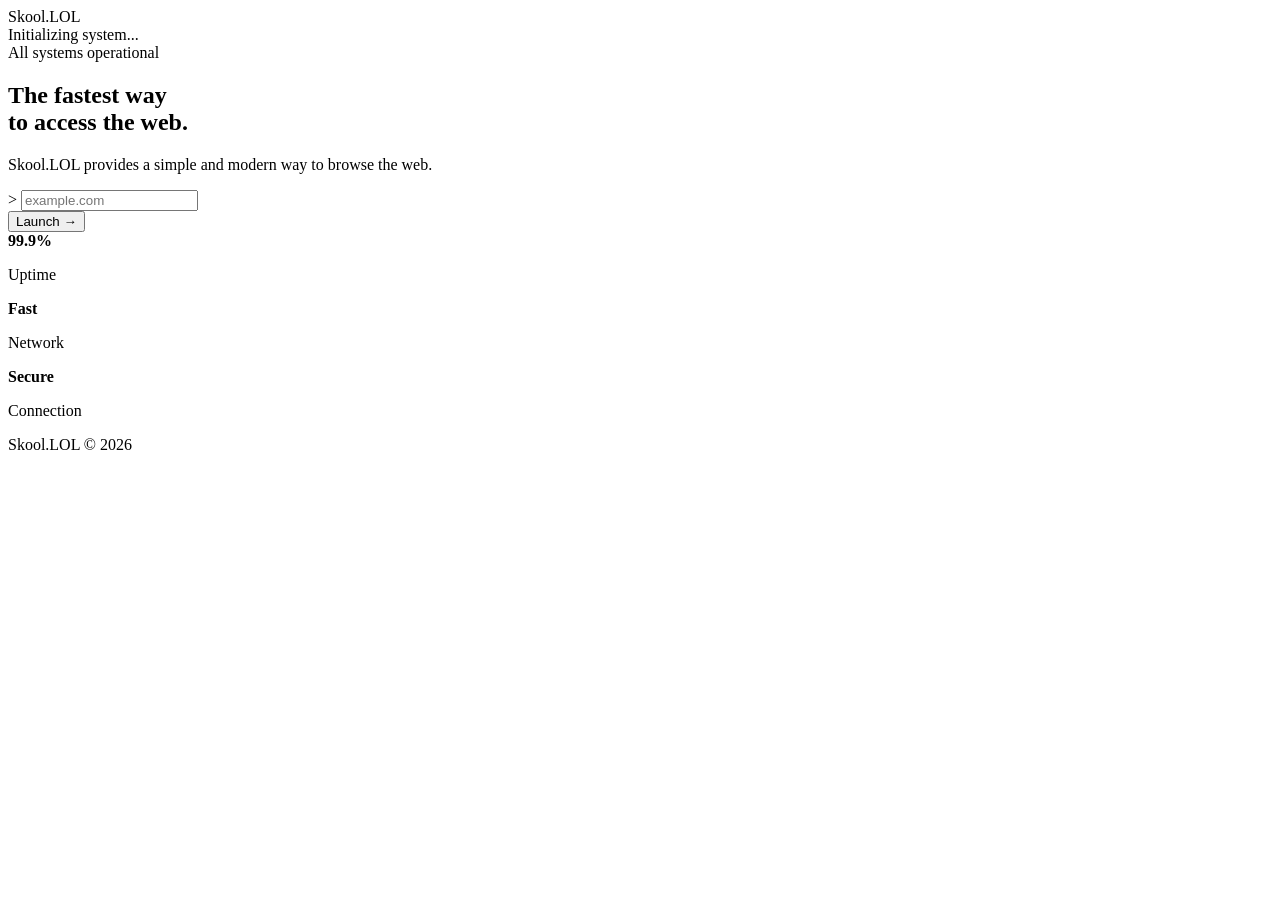
==== commit 9ffc9914: "Update index.html with new loader and content" ====
--- a/public/index.html
+++ b/public/index.html
@@ -8,751 +8,35 @@
 
 <title>Skool.LOL</title>
 
-<link href="https://fonts.googleapis.com/css2?family=Inter:wght@400;500;600;700;800&family=JetBrains+Mono:wght@400;500;700&display=swap" rel="stylesheet">
-
-
-<style>
-
-*{
-    margin:0;
-    padding:0;
-    box-sizing:border-box;
-}
-
-
-:root{
-
-    --bg:#000;
-    --panel:#050505;
-    --border:#1c1c1c;
-    --text:#fff;
-    --muted:#777;
-    --blue:#2563eb;
-
-}
-
-
-body{
-
-    min-height:100vh;
-
-    background:#000;
-
-    color:white;
-
-    display:flex;
-
-    align-items:center;
-
-    justify-content:center;
-
-    overflow:hidden;
-
-    font-family:Inter,sans-serif;
-
-}
-
-
-/* Background Grid */
-
-.grid{
-
-    position:fixed;
-
-    inset:0;
-
-    background-image:
-
-    linear-gradient(
-    rgba(255,255,255,.025) 1px,
-    transparent 1px
-    ),
-
-    linear-gradient(
-    90deg,
-    rgba(255,255,255,.025) 1px,
-    transparent 1px
-    );
-
-    background-size:40px 40px;
-
-    mask-image:linear-gradient(
-    black,
-    transparent
-    );
-
-}
-
-
-
-/* Scanline */
-
-.scanline{
-
-position:fixed;
-
-left:0;
-
-right:0;
-
-height:150px;
-
-background:
-
-linear-gradient(
-transparent,
-rgba(37,99,235,.04),
-transparent
-);
-
-animation:scan 8s linear infinite;
-
-}
-
-
-
-@keyframes scan{
-
-from{
-
-transform:translateY(-200px);
-
-}
-
-to{
-
-transform:translateY(100vh);
-
-}
-
-}
-
-
-
-
-
-/* Loader */
-
-
-.loader{
-
-position:fixed;
-
-inset:0;
-
-background:#000;
-
-display:flex;
-
-align-items:center;
-
-justify-content:center;
-
-z-index:20;
-
-transition:1s;
-
-
-}
-
-
-
-.loader-box{
-
-width:420px;
-
-max-width:90%;
-
-font-family:"JetBrains Mono",monospace;
-
-}
-
-
-
-.loader-logo{
-
-font-family:Inter;
-
-font-size:55px;
-
-font-weight:800;
-
-letter-spacing:-3px;
-
-margin-bottom:40px;
-
-
-}
-
-
-
-.loader-logo span{
-
-color:var(--blue);
-
-}
-
-
-
-.console{
-
-
-color:#777;
-
-font-size:14px;
-
-line-height:30px;
-
-
-}
-
-
-
-.console span{
-
-color:#fff;
-
-}
-
-
-
-.progress{
-
-margin-top:25px;
-
-height:3px;
-
-background:#111;
-
-overflow:hidden;
-
-
-}
-
-
-
-.progress div{
-
-height:100%;
-
-width:0;
-
-background:var(--blue);
-
-animation:
-
-progress 3s forwards;
-
-
-}
-
-
-
-@keyframes progress{
-
-to{
-
-width:100%;
-
-}
-
-}
-
-
-
-
-/* Main */
-
-.container{
-
-
-width:900px;
-
-max-width:92%;
-
-
-position:relative;
-
-
-}
-
-
-
-.panel{
-
-
-background:#030303;
-
-
-border:1px solid var(--border);
-
-
-padding:55px;
-
-
-border-radius:20px;
-
-
-box-shadow:
-
-0 40px 100px rgba(0,0,0,.9);
-
-
-}
-
-
-
-.brand{
-
-
-display:flex;
-
-justify-content:space-between;
-
-align-items:center;
-
-
-}
-
-
-
-.logo{
-
-
-font-size:65px;
-
-font-weight:800;
-
-letter-spacing:-5px;
-
-
-}
-
-
-
-.logo span{
-
-color:var(--blue);
-
-}
-
-
-
-.tag{
-
-font-family:"JetBrains Mono";
-
-font-size:12px;
-
-color:#555;
-
-border:1px solid #222;
-
-padding:8px 12px;
-
-border-radius:20px;
-
-}
-
-
-.subtitle{
-
-margin-top:12px;
-
-color:#666;
-
-font-size:18px;
-
-}
-
-
-
-.divider{
-
-height:1px;
-
-background:#161616;
-
-margin:35px 0;
-
-}
-    .input-area{
-
-display:flex;
-
-gap:12px;
-
-}
-
-
-
-.input-box{
-
-height:65px;
-
-flex:1;
-
-
-display:flex;
-
-align-items:center;
-
-
-background:#000;
-
-
-border:1px solid #222;
-
-
-border-radius:14px;
-
-
-transition:.3s;
-
-
-}
-
-
-
-.input-box:focus-within{
-
-border-color:#2563eb;
-
-
-box-shadow:
-
-0 0 25px rgba(37,99,235,.15);
-
-
-}
-
-
-
-.prompt{
-
-font-family:"JetBrains Mono";
-
-color:#2563eb;
-
-padding-left:20px;
-
-font-size:18px;
-
-}
-
-
-
-input{
-
-width:100%;
-
-height:100%;
-
-
-background:none;
-
-border:none;
-
-outline:none;
-
-
-color:white;
-
-
-font-family:"JetBrains Mono";
-
-font-size:15px;
-
-
-padding:0 15px;
-
-
-}
-
-
-
-input::placeholder{
-
-color:#444;
-
-}
-
-
-
-
-button{
-
-
-height:65px;
-
-padding:0 35px;
-
-
-background:#2563eb;
-
-
-border:none;
-
-
-border-radius:14px;
-
-
-color:white;
-
-
-font-weight:700;
-
-
-cursor:pointer;
-
-
-font-size:15px;
-
-
-transition:.25s;
-
-
-font-family:"JetBrains Mono";
-
-
-}
-
-
-
-button:hover{
-
-
-background:#3b82f6;
-
-
-transform:translateY(-2px);
-
-
-box-shadow:
-
-0 10px 30px rgba(37,99,235,.3);
-
-
-}
-
-
-
-
-.status{
-
-
-display:grid;
-
-
-grid-template-columns:
-
-repeat(3,1fr);
-
-
-gap:12px;
-
-
-margin-top:30px;
-
-
-}
-
-
-
-.status-card{
-
-
-background:#050505;
-
-
-border:1px solid #181818;
-
-
-padding:18px;
-
-
-border-radius:14px;
-
-
-}
-
-
-
-.status-title{
-
-
-font-size:11px;
-
-
-color:#555;
-
-
-font-family:"JetBrains Mono";
-
-
-text-transform:uppercase;
-
-
-}
-
-
-
-.status-value{
-
-
-margin-top:8px;
-
-
-font-weight:600;
-
-
-}
-
-
-
-
-
-.footer{
-
-
-margin-top:35px;
-
-
-display:flex;
-
-
-justify-content:space-between;
-
-
-color:#444;
-
-
-font-family:"JetBrains Mono";
-
-
-font-size:12px;
-
-
-}
-
-
-
-
-
-/* Mobile */
-
-
-@media(max-width:700px){
-
-
-body{
-
-padding:15px;
-
-}
-
-
-
-.panel{
-
-padding:30px 20px;
-
-}
-
-
-
-.brand{
-
-flex-direction:column;
-
-align-items:flex-start;
-
-gap:15px;
-
-
-}
-
-
-
-.logo{
-
-font-size:45px;
-
-letter-spacing:-3px;
-
-
-}
-
-
-
-.subtitle{
-
-font-size:15px;
-
-}
-
-
-
-.input-area{
-
-
-flex-direction:column;
-
-
-}
-
-
-
-button{
-
-
-width:100%;
-
-
-}
-
-
-
-.status{
-
-
-grid-template-columns:1fr;
-
-
-}
-
-
-
-.footer{
-
-
-flex-direction:column;
-
-gap:10px;
-
-
-}
-
-
-
-}
-
-
-
-
-</style>
+<meta name="description" content="Skool.LOL - Fast modern web proxy">
+
+<link rel="stylesheet" href="assets/css/style.css">
+
+<link rel="preconnect" href="https://fonts.googleapis.com">
+<link rel="preconnect" href="https://fonts.gstatic.com" crossorigin>
+
+<link href="https://fonts.googleapis.com/css2?family=Inter:wght@400;500;600;700;800&display=swap" rel="stylesheet">
 
 </head>
 
 
-
 <body>
 
 
+<div class="background">
+
+<div class="grid"></div>
+
+</div>
+
+
+
+<!-- Loader -->
+
+
 <div class="loader" id="loader">
 
-
-<div class="loader-box">
+<div class="loader-content">
 
 
 <div class="loader-logo">
@@ -762,348 +46,196 @@
 </div>
 
 
-<div class="console">
-
-
-<div>> Initializing proxy core...</div>
-
-<div>> Checking network...</div>
-
-<div>> Security layer active...</div>
-
-<div>> <span>System ready.</span></div>
-
-
-</div>
-
-
-<div class="progress">
+<div class="loader-bar">
 
 <div></div>
 
 </div>
 
 
-</div>
-
-
-</div>
-
-
-
-<div class="grid"></div>
-
-<div class="scanline"></div>
-
-
-
-
-<div class="container">
-
-
-<div class="panel">
-
-
-
-<div class="brand">
-
-
-<div class="logo">
-
-Skool<span>.LOL</span>
-
-</div>
-
-
-<div class="tag">
-
-PROXY ENGINE
-
-</div>
-
-
-</div>
-
-
-
-<div class="subtitle">
-
-Fast. Private. Built for the modern web.
-
-</div>
-
-
-
-<div class="divider"></div>
-
-
-
-
-<form id="proxy">
-
-
-<div class="input-area">
-
-
-<div class="input-box">
-
-
-<div class="prompt">
+<div class="loader-status">
+
+Initializing system...
+
+</div>
+
+
+</div>
+
+</div>
+
+
+
+
+
+<main class="container">
+
+
+
+<section class="hero">
+
+
+<div class="badge">
+
+<span></span>
+
+All systems operational
+
+</div>
+
+
+
+<h1>
+
+The fastest way<br>
+
+to access the web.
+
+</h1>
+
+
+
+<p>
+
+Skool.LOL provides a simple and modern way to browse the web.
+
+</p>
+
+
+
+
+
+<div class="proxy">
+
+
+<form id="proxy-form">
+
+
+<div class="input-wrapper">
+
+
+<span>
 
 >
 
-</div>
+</span>
 
 
 <input
 
 id="url"
 
-placeholder="enter website..."
+placeholder="example.com"
 
 autocomplete="off"
 
-
->
-
-
-</div>
-
-
-
-<button>
-
-START
+/>
+
+
+</div>
+
+
+
+<button type="submit">
+
+Launch
+
+<span>
+
+→
+
+</span>
 
 </button>
 
 
-</div>
-
-
 </form>
 
 
-
-
-
-<div class="status">
-
-
-<div class="status-card">
-
-<div class="status-title">
-
-System
-
-</div>
-
-
-<div class="status-value">
-
-🟢 Online
-
-</div>
-
-</div>
-
-
-
-<div class="status-card">
-
-<div class="status-title">
+</div>
+
+
+
+
+<div class="stats">
+
+
+<div>
+
+<strong>
+
+99.9%
+
+</strong>
+
+<p>
+
+Uptime
+
+</p>
+
+</div>
+
+
+
+<div>
+
+<strong>
+
+Fast
+
+</strong>
+
+<p>
 
 Network
 
-</div>
-
-
-<div class="status-value">
-
-⚡ Fast
-
-</div>
-
-</div>
-
-
-
-<div class="status-card">
-
-<div class="status-title">
-
-Security
-
-</div>
-
-
-<div class="status-value">
-
-🔒 Active
-
-</div>
-
-</div>
-
-
-</div>
-
-
-
-
-
-<div class="footer">
+</p>
+
+</div>
+
 
 
 <div>
 
-NODE.JS ENGINE
-
-</div>
-
-
-<div>
-
-SKOOL.LOL
-
-</div>
-
-
-</div>
-
-
-
-</div>
-
-
-</div>
-
-
-
-
-
-
-<script>
-
-
-// Loader
-
-
-setTimeout(()=>{
-
-
-document
-.getElementById("loader")
-.style.opacity="0";
-
-
-setTimeout(()=>{
-
-
-document
-.getElementById("loader")
-.remove();
-
-
-
-},1000);
-
-
-
-},3200);
-
-
-
-
-
-// Proxy
-
-
-document
-.getElementById("proxy")
-.addEventListener("submit",e=>{
-
-
-e.preventDefault();
-
-
-let url=document
-.getElementById("url")
-.value
-.trim();
-
-
-
-if(!url)return;
-
-
-
-if(!url.startsWith("http"))
-
-url="https://"+url;
-
-
-
-
-const btn=document.querySelector("button");
-
-
-btn.innerHTML="LOADING...";
-
-
-
-setTimeout(()=>{
-
-
-window.location=
-
-location.protocol+
-
-"//"+
-
-location.host+
-
-"/proxy/"+
-url;
-
-
-
-},1200);
-
-
-
-});
-
-
-
-
-
-// Cursor subtle movement
-
-
-const panel=document.querySelector(".panel");
-
-
-
-document.addEventListener("mousemove",e=>{
-
-
-let x=(e.clientX/innerWidth-.5)*5;
-
-let y=(e.clientY/innerHeight-.5)*5;
-
-
-
-panel.style.transform=
-
-`rotateX(${-y}deg) rotateY(${x}deg)`;
-
-
-});
-
-
-
-</script>
+<strong>
+
+Secure
+
+</strong>
+
+<p>
+
+Connection
+
+</p>
+
+</div>
+
+
+</div>
+
+
+</section>
+
+
+
+
+<footer>
+
+Skool.LOL © 2026
+
+</footer>
+
+
+
+</main>
+
+
+
+
+
+<script src="assets/js/app.js"></script>
 
 
 </body>
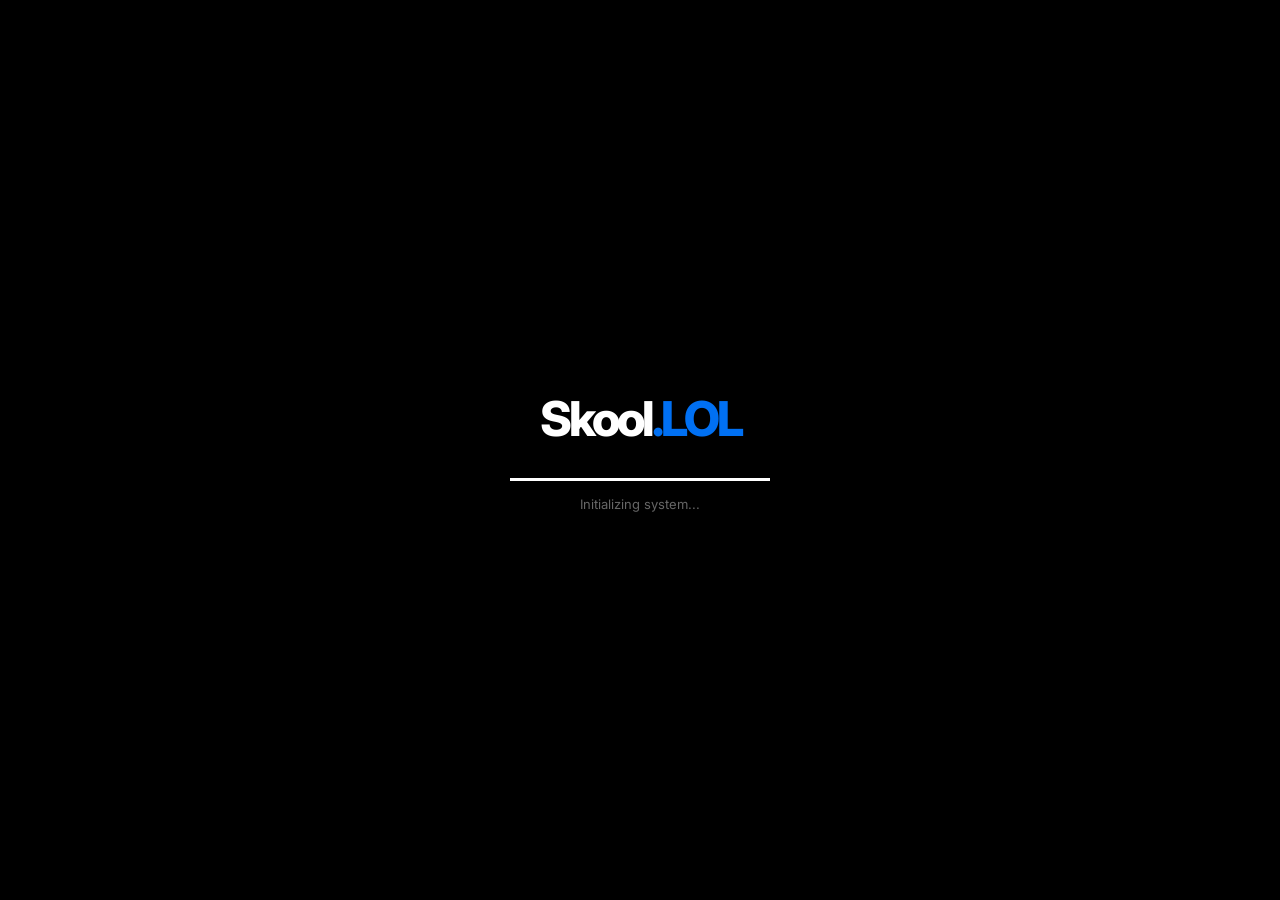
==== commit ab08c497: "Update index.html" ====
--- a/public/index.html
+++ b/public/index.html
@@ -73,6 +73,53 @@
 
 
 <section class="hero">
+<div class="browser-bar">
+
+    <div class="browser-actions">
+
+        <button id="back">
+            ←
+        </button>
+
+        <button id="forward">
+            →
+        </button>
+
+        <button id="reload">
+            ⟳
+        </button>
+
+        <button id="home">
+            ⌂
+        </button>
+
+    </div>
+
+
+    <div class="browser-url">
+
+        <span>
+            🔒
+        </span>
+
+        <input 
+        id="browser-url"
+        placeholder="https://example.com"
+        >
+
+    </div>
+
+
+    <div class="connection">
+
+        <span></span>
+
+        Online
+
+    </div>
+
+
+</div>
 
 
 <div class="badge">
--- a/public/assets/css/style.css
+++ b/public/assets/css/style.css
@@ -0,0 +1,613 @@
+*{
+    margin:0;
+    padding:0;
+    box-sizing:border-box;
+}
+
+
+:root{
+
+    --background:#000;
+    --foreground:#fff;
+    --muted:#888;
+    --border:#1f1f1f;
+    --blue:#0070f3;
+
+}
+
+
+
+body{
+
+    min-height:100vh;
+
+    background:var(--background);
+
+    color:var(--foreground);
+
+    font-family:Inter,Arial,sans-serif;
+
+    overflow:hidden;
+
+}
+
+
+
+
+
+/* =====================
+   BACKGROUND
+===================== */
+
+
+.background{
+
+    position:fixed;
+
+    inset:0;
+
+    z-index:-1;
+
+}
+
+
+
+.grid{
+
+    position:absolute;
+
+    inset:0;
+
+
+    background-image:
+
+    linear-gradient(
+    rgba(255,255,255,.035) 1px,
+    transparent 1px
+    ),
+
+    linear-gradient(
+    90deg,
+    rgba(255,255,255,.035) 1px,
+    transparent 1px
+    );
+
+
+    background-size:40px 40px;
+
+
+    mask-image:
+
+    radial-gradient(
+    ellipse at center,
+    black,
+    transparent 75%
+    );
+
+
+}
+
+
+
+
+
+/* =====================
+   LOADER
+===================== */
+
+
+.loader{
+
+    position:fixed;
+
+    inset:0;
+
+    background:#000;
+
+    display:flex;
+
+    align-items:center;
+
+    justify-content:center;
+
+    z-index:100;
+
+    transition:.7s ease;
+
+
+}
+
+
+
+.loader.hide{
+
+    opacity:0;
+
+    pointer-events:none;
+
+}
+
+
+
+
+.loader-logo{
+
+    font-size:48px;
+
+    font-weight:800;
+
+    letter-spacing:-3px;
+
+    text-align:center;
+
+}
+
+
+
+.loader-logo span{
+
+    color:var(--blue);
+
+}
+
+
+
+.loader-bar{
+
+    width:260px;
+
+    height:3px;
+
+    background:#111;
+
+    margin:30px auto 15px;
+
+    overflow:hidden;
+
+}
+
+
+
+.loader-bar div{
+
+    width:0;
+
+    height:100%;
+
+    background:white;
+
+    animation:
+
+    loading 2s forwards;
+
+}
+
+
+
+@keyframes loading{
+
+    to{
+
+        width:100%;
+
+    }
+
+}
+
+
+
+.loader-status{
+
+    text-align:center;
+
+    color:#666;
+
+    font-size:13px;
+
+}
+
+
+
+
+
+/* =====================
+   MAIN
+===================== */
+
+
+
+.container{
+
+    min-height:100vh;
+
+    display:flex;
+
+    flex-direction:column;
+
+    justify-content:center;
+
+    align-items:center;
+
+    padding:30px;
+
+
+}
+
+
+
+.hero{
+
+    width:100%;
+
+    max-width:850px;
+
+    text-align:center;
+
+}
+
+
+
+
+.badge{
+
+    display:inline-flex;
+
+    align-items:center;
+
+    gap:8px;
+
+    padding:8px 14px;
+
+    border:
+
+    1px solid var(--border);
+
+    border-radius:999px;
+
+    color:#aaa;
+
+    font-size:14px;
+
+    margin-bottom:35px;
+
+
+}
+
+
+
+.badge span{
+
+    width:8px;
+
+    height:8px;
+
+    background:#00c853;
+
+    border-radius:50%;
+
+}
+
+
+
+
+h1{
+
+    font-size:76px;
+
+    line-height:1.05;
+
+    letter-spacing:-5px;
+
+    font-weight:700;
+
+
+}
+
+
+
+.hero p{
+
+    margin-top:25px;
+
+    color:var(--muted);
+
+    font-size:20px;
+
+
+}
+
+
+
+
+/* =====================
+   PROXY BOX
+===================== */
+
+
+.proxy{
+
+    margin-top:50px;
+
+
+}
+
+
+
+form{
+
+    display:flex;
+
+    gap:12px;
+
+    justify-content:center;
+
+}
+
+
+
+.input-wrapper{
+
+
+    height:64px;
+
+    width:520px;
+
+    display:flex;
+
+    align-items:center;
+
+    gap:12px;
+
+
+    border:
+
+    1px solid var(--border);
+
+
+    background:#050505;
+
+
+    border-radius:10px;
+
+
+    padding:0 20px;
+
+
+    transition:.2s;
+
+
+}
+
+
+
+.input-wrapper:focus-within{
+
+
+    border-color:#333;
+
+
+}
+
+
+
+.input-wrapper span{
+
+
+    color:#666;
+
+    font-family:monospace;
+
+
+}
+
+
+
+input{
+
+
+    flex:1;
+
+
+    background:none;
+
+
+    border:none;
+
+
+    outline:none;
+
+
+    color:white;
+
+
+    font-size:16px;
+
+
+}
+
+
+
+
+button{
+
+
+    height:64px;
+
+    padding:0 28px;
+
+
+    background:white;
+
+    color:black;
+
+
+    border:none;
+
+
+    border-radius:10px;
+
+
+    font-weight:600;
+
+
+    font-size:16px;
+
+
+    cursor:pointer;
+
+
+    transition:.2s;
+
+
+}
+
+
+
+button:hover{
+
+
+    background:#ddd;
+
+
+    transform:translateY(-2px);
+
+
+}
+
+
+
+
+
+/* =====================
+   STATS
+===================== */
+
+
+.stats{
+
+
+    display:flex;
+
+    justify-content:center;
+
+    gap:70px;
+
+    margin-top:70px;
+
+
+}
+
+
+
+.stats strong{
+
+
+    font-size:22px;
+
+
+}
+
+
+
+.stats p{
+
+
+    margin-top:8px;
+
+    color:#666;
+
+    font-size:14px;
+
+
+}
+
+
+
+
+footer{
+
+    position:fixed;
+
+    bottom:25px;
+
+    color:#555;
+
+    font-size:14px;
+
+}
+
+
+
+
+
+/* =====================
+   MOBILE
+===================== */
+
+
+@media(max-width:700px){
+
+
+h1{
+
+    font-size:44px;
+
+    letter-spacing:-2px;
+
+}
+
+
+
+.hero p{
+
+    font-size:16px;
+
+}
+
+
+
+form{
+
+    flex-direction:column;
+
+}
+
+
+
+.input-wrapper{
+
+    width:100%;
+
+}
+
+
+
+button{
+
+    width:100%;
+
+}
+
+
+
+.stats{
+
+    gap:25px;
+
+    flex-wrap:wrap;
+
+}
+
+
+
+footer{
+
+    position:static;
+
+    margin-top:40px;
+
+}
+
+
+
+}
